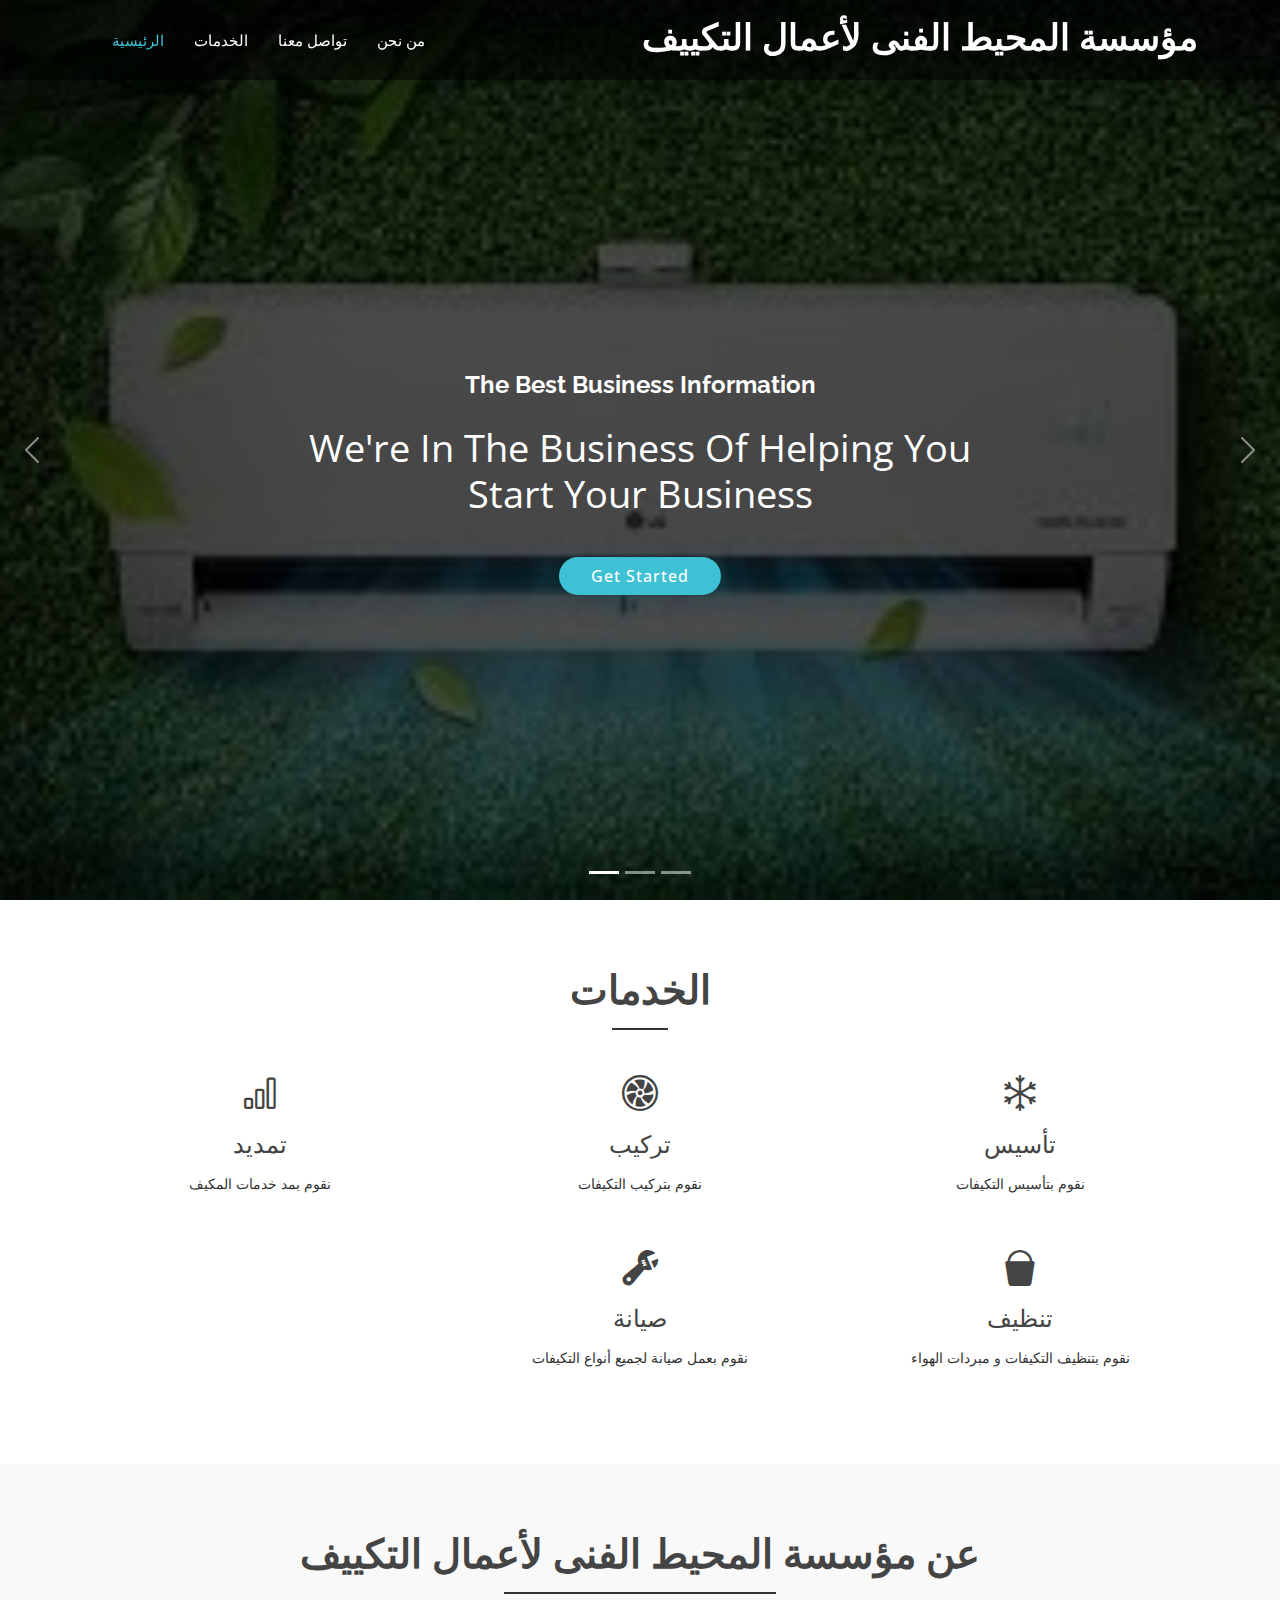
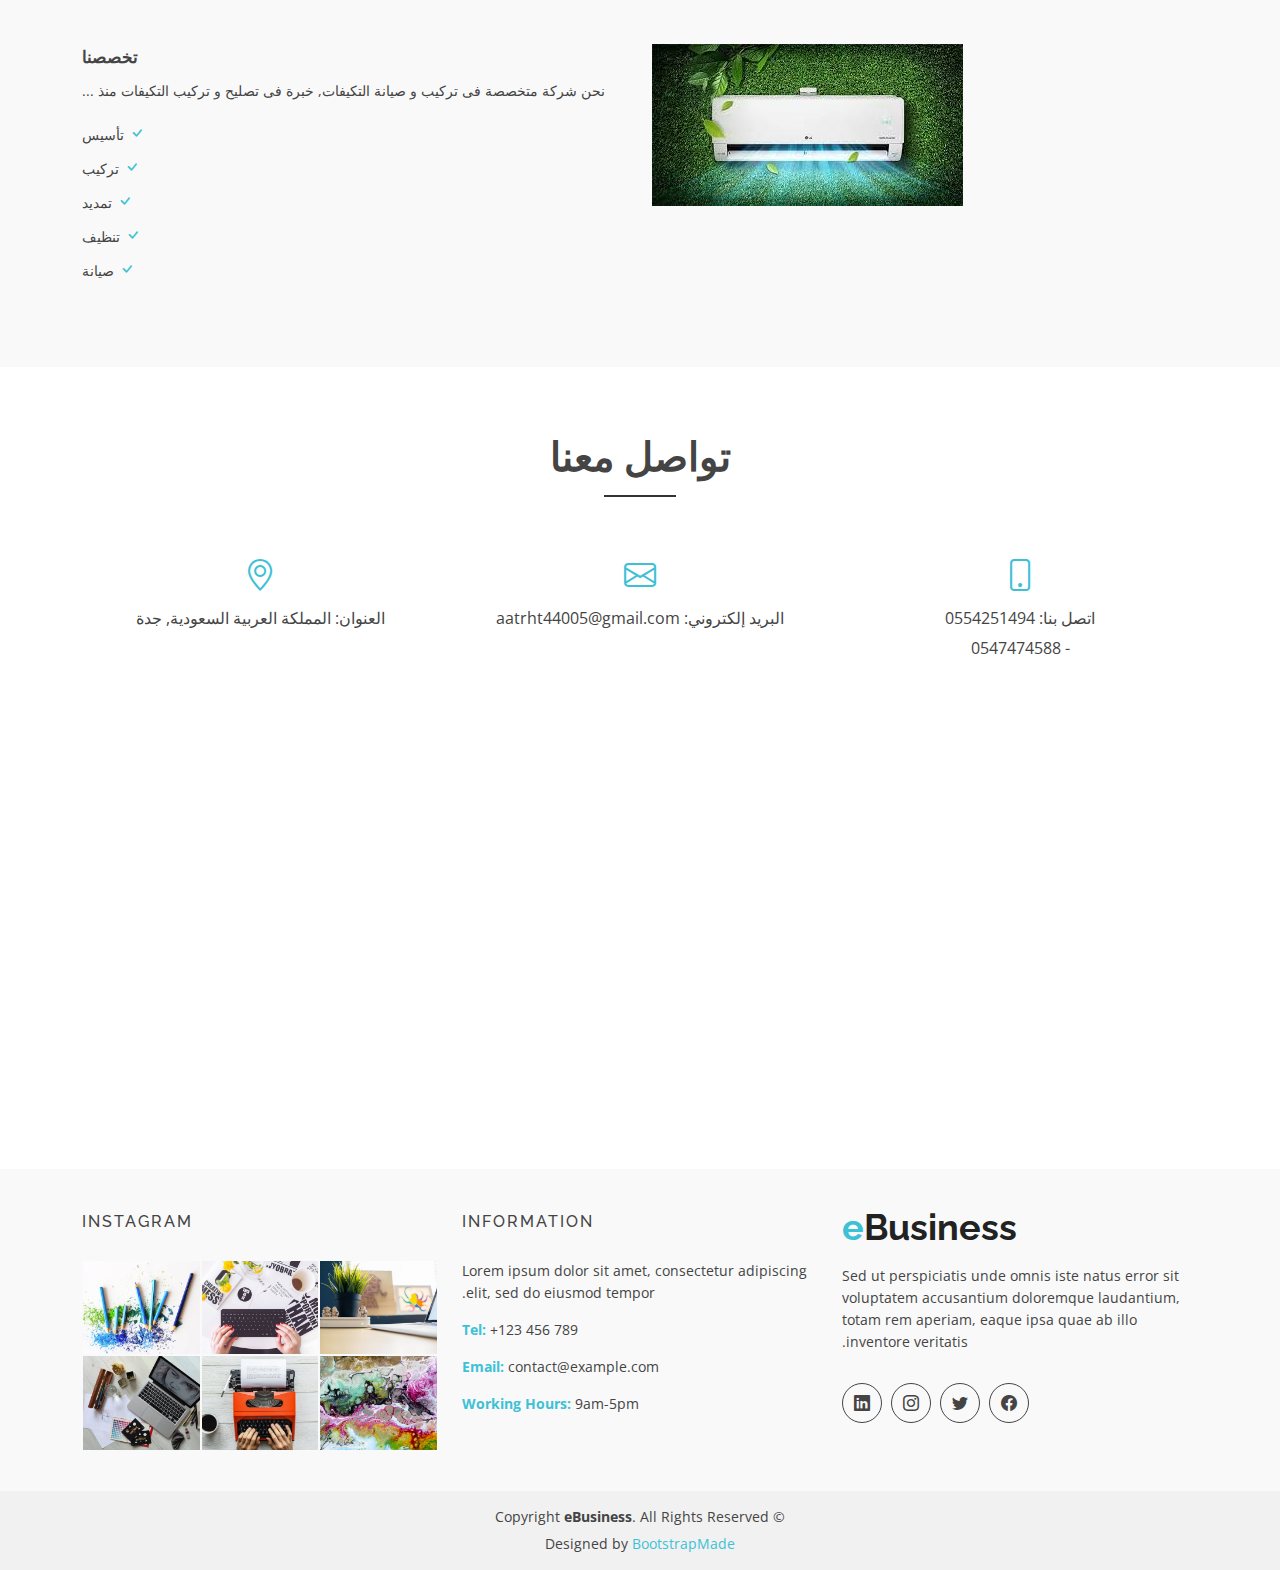
==== index.html @ 6860be13 "first commit" ====
<!DOCTYPE html>
<html lang="ar" dir="rtl">

<head>
  <meta charset="utf-8">
  <meta content="width=device-width, initial-scale=1.0" name="viewport">

  <title>Ocean Technical Establishment</title>
  <meta content="" name="description">
  <meta content="" name="keywords">

  <!-- Favicons -->
  <link href="assets/img/favicon.png" rel="icon">
  <link href="assets/img/apple-touch-icon.png" rel="apple-touch-icon">

  <!-- Google Fonts -->
  <link href="https://fonts.googleapis.com/css?family=Open+Sans:300,400,400i,600,700|Raleway:300,400,400i,500,500i,700,800,900" rel="stylesheet">

  <!-- Vendor CSS Files -->
  <link href="assets/vendor/animate.css/animate.min.css" rel="stylesheet">
  <link href="assets/vendor/bootstrap/css/bootstrap.min.css" rel="stylesheet">
  <link href="assets/vendor/bootstrap-icons/bootstrap-icons.css" rel="stylesheet">
  <link href="assets/vendor/boxicons/css/boxicons.min.css" rel="stylesheet">
  <link href="assets/vendor/glightbox/css/glightbox.min.css" rel="stylesheet">
  <link href="assets/vendor/swiper/swiper-bundle.min.css" rel="stylesheet">

  <!-- Template Main CSS File -->
  <link href="assets/css/style.css" rel="stylesheet">

  <!-- =======================================================
  * Template Name: eBusiness
  * Updated: Jan 09 2024 with Bootstrap v5.3.2
  * Template URL: https://bootstrapmade.com/ebusiness-bootstrap-corporate-template/
  * Author: BootstrapMade.com
  * License: https://bootstrapmade.com/license/
  ======================================================== -->
</head>

<body>

  <!-- ======= Header ======= -->
  <header id="header" class="fixed-top d-flex align-items-center">
    <div class="container d-flex justify-content-between">

      <div class="logo">
        <h1><a href="index.html">
          مؤسسة المحيط الفنى لأعمال التكييف
          <!-- <span>O</span>cean Technical Establishment -->
        </a></h1>
        <!-- Uncomment below if you prefer to use an image logo -->
        <!-- <a href="index.html"><img src="assets/img/logo.png" alt="" class="img-fluid"></a>-->
      </div>

      <nav id="navbar" class="navbar">
        <ul>
          <li><a class="nav-link scrollto" href="#about">من نحن</a></li>
          <li><a class="nav-link scrollto" href="#contact">تواصل معنا</a></li>
          <li><a class="nav-link scrollto" href="#services">الخدمات</a></li>
          <li><a class="nav-link scrollto active" href="#hero">الرئيسية</a></li>

        </ul>
        <i class="bi bi-list mobile-nav-toggle"></i>
      </nav><!-- .navbar -->

    </div>
  </header><!-- End Header -->

  <!-- ======= hero Section ======= -->
  <section id="hero" dir="ltr">
    <div class="hero-container">
      <div id="heroCarousel" class="carousel slide carousel-fade" data-bs-ride="carousel" data-bs-interval="5000">

        <ol id="hero-carousel-indicators" class="carousel-indicators"></ol>

        <div class="carousel-inner" role="listbox">

          <div class="carousel-item active" style="background-image: url(assets/img/hero-carousel/1.jpg)">
            <div class="carousel-container">
              <div class="container">
                <h2 class="animate__animated animate__fadeInDown">The Best Business Information </h2>
                <p class="animate__animated animate__fadeInUp">We're In The Business Of Helping You Start Your Business</p>
                <a href="#about" class="btn-get-started scrollto animate__animated animate__fadeInUp">Get Started</a>
              </div>
            </div>
          </div>

          <div class="carousel-item" style="background-image: url(assets/img/hero-carousel/2.jpg)">
            <div class="carousel-container">
              <div class="container">
                <h2 class="animate__animated animate__fadeInDown">At vero eos et accusamus</h2>
                <p class="animate__animated animate__fadeInUp">Helping Business Security & Peace of Mind for Your Family</p>
                <a href="#about" class="btn-get-started scrollto animate__animated animate__fadeInUp">Get Started</a>
              </div>
            </div>
          </div>

          <div class="carousel-item" style="background-image: url(assets/img/hero-carousel/3.jpg)">
            <div class="carousel-container">
              <div class="container">
                <h2 class="animate__animated animate__fadeInDown">Temporibus autem quibusdam</h2>
                <p class="animate__animated animate__fadeInUp">Beatae vitae dicta sunt explicabo. Nemo enim ipsam voluptatem</p>
                <a href="#about" class="btn-get-started scrollto animate__animated animate__fadeInUp">Get Started</a>
              </div>
            </div>
          </div>

        </div>

        <a class="carousel-control-prev" href="#heroCarousel" role="button" data-bs-slide="prev">
          <span class="carousel-control-prev-icon bi bi-chevron-left" aria-hidden="true"></span>
        </a>

        <a class="carousel-control-next" href="#heroCarousel" role="button" data-bs-slide="next">
          <span class="carousel-control-next-icon bi bi-chevron-right" aria-hidden="true"></span>
        </a>

      </div>
    </div>
  </section><!-- End Hero Section -->

  <main id="main">

    <!-- ======= Services Section ======= -->
    <div id="services" class="services-area area-padding">
      <div class="container">
        <div class="row">
          <div class="col-md-12 col-sm-12 col-xs-12">
            <div class="section-headline services-head text-center">
              <h2>الخدمات</h2>
            </div>
          </div>
        </div>
        <div class="row text-center">
          <!-- Start Left services -->
          <div class="col-md-4 col-sm-4 col-xs-12">
            <div class="about-move">
              <div class="services-details">
                <div class="single-services">
                  <a class="services-icon" href="#">
                    <i class="bi bi-snow"></i>
                  </a>
                  <h4>تأسيس</h4>
                  <p>
                    نقوم بتأسيس التكيفات 
                  </p>
                </div>
              </div>
              <!-- end about-details -->
            </div>
          </div>
          <div class="col-md-4 col-sm-4 col-xs-12">
            <div class="about-move">
              <div class="services-details">
                <div class="single-services">
                  <a class="services-icon" href="#">
                    <i class="bi bi-fan"></i>
                  </a>
                  <h4>تركيب</h4>
                  <p>
                    نقوم بتركيب التكيفات
                  </p>
                </div>
              </div>
              <!-- end about-details -->
            </div>
          </div>
          <div class="col-md-4 col-sm-4 col-xs-12">
            <!-- end col-md-4 -->
            <div class=" about-move">
              <div class="services-details">
                <div class="single-services">
                  <a class="services-icon" href="#">
                    <i class="bi bi-bar-chart"></i>
                  </a>
                  <h4>تمديد</h4>
                  <p>
                    نقوم بمد خدمات المكيف 
                  </p>
                </div>
              </div>
              <!-- end about-details -->
            </div>
          </div>
          <div class="col-md-4 col-sm-4 col-xs-12">
            <!-- end col-md-4 -->
            <div class=" about-move">
              <div class="services-details">
                <div class="single-services">
                  <a class="services-icon" href="#">
                    <i class="bi bi-bucket-fill"></i>
                  </a>
                  <h4>تنظيف</h4>
                  <p>
                    نقوم بتنظيف التكيفات و مبردات الهواء
                  </p>
                </div>
              </div>
              <!-- end about-details -->
            </div>
          </div>
          <!-- End Left services -->
          <div class="col-md-4 col-sm-4 col-xs-12">
            <!-- end col-md-4 -->
            <div class=" about-move">
              <div class="services-details">
                <div class="single-services">
                  <a class="services-icon" href="#">
                    <i class="bi bi-wrench-adjustable"></i>
                  </a>
                  <h4>صيانة</h4>
                  <p>
                    نقوم بعمل صيانة لجميع أنواع التكيفات
                  </p>
                </div>
              </div>
              <!-- end about-details -->
            </div>
          </div>

        </div>
      </div>
    </div><!-- End Services Section -->

        <!-- ======= About Section ======= -->
        <div id="about" class="about-area area-padding">
          <div class="container">
            <div class="row">
              <div class="col-md-12 col-sm-12 col-xs-12">
                <div class="section-headline text-center">
                  <h2>عن مؤسسة المحيط الفنى لأعمال التكييف</h2>
                </div>
              </div>
            </div>
            <div class="row">
              <!-- single-well start-->
              <div class="col-md-6 col-sm-6 col-xs-12">
                <div class="well-left">
                  <div class="single-well">
                    <a href="#">
                      <img src="assets/img/about/1.jpg" alt="">
                    </a>
                  </div>
                </div>
              </div>
              <!-- single-well end-->
              <div class="col-md-6 col-sm-6 col-xs-12">
                <div class="well-middle">
                  <div class="single-well">
                    <a href="#">
                      <h4 class="sec-head">تخصصنا</h4>
                    </a>
                    <p>
                      نحن شركة متخصصة فى تركيب و صيانة التكيفات, خبرة فى تصليح و تركيب التكيفات منذ ...
                    </p>
                    <ul>
                      <li>
                        <i class="bi bi-check"></i> تأسيس
                      </li>
                      <li>
                        <i class="bi bi-check"></i> تركيب
                      </li>
                      <li>
                        <i class="bi bi-check"></i> تمديد
                      </li>
                      <li>
                        <i class="bi bi-check"></i> تنظيف
                      </li>
                      <li>
                        <i class="bi bi-check"></i> صيانة
                      </li>
                    </ul>
                  </div>
                </div>
              </div>
              <!-- End col-->
            </div>

          </div>
        </div><!-- End About Section -->


    <!-- ======= Contact Section ======= -->
    <div id="contact" class="contact-area">
      <div class="contact-inner area-padding">
        <div class="contact-overly"></div>
        <div class="container ">
          <div class="row">
            <div class="col-md-12 col-sm-12 col-xs-12">
              <div class="section-headline text-center">
                <h2>تواصل معنا</h2>
              </div>
            </div>
          </div>
          <div class="row">
            <!-- Start contact icon column -->
            <div class="col-md-4">
              <div class="contact-icon text-center">
                <div class="single-icon">
                  <i class="bi bi-phone"></i>
                  <p>
                    اتصل بنا: 0554251494<br>
                    - 0547474588
                  </p>
                </div>
              </div>
            </div>
            <!-- Start contact icon column -->
            <div class="col-md-4">
              <div class="contact-icon text-center">
                <div class="single-icon">
                  <i class="bi bi-envelope"></i>
                  <p>
                    البريد إلكتروني: aatrht44005@gmail.com<br>
                    <!-- <span>Web: www.example.com</span> -->
                  </p>
                </div>
              </div>
            </div>
            <!-- Start contact icon column -->
            <div class="col-md-4">
              <div class="contact-icon text-center">
                <div class="single-icon">
                  <i class="bi bi-geo-alt"></i>
                  <p>
                    العنوان: المملكة العربية السعودية, جدة
                    <br>
                  </p>
                </div>
              </div>
            </div>
          </div>
          <div class="row">

            <!-- Start Google Map -->
            <div class="col-md-6">
              <!-- Start Map -->
              <iframe src="https://www.google.com/maps/embed?pb=!1m18!1m12!1m3!1d22864.11283411948!2d-73.96468908098944!3d40.630720240038435!2m3!1f0!2f0!3f0!3m2!1i1024!2i768!4f13.1!3m3!1m2!1s0x89c24fa5d33f083b%3A0xc80b8f06e177fe62!2sNew+York%2C+NY%2C+USA!5e0!3m2!1sen!2sbg!4v1540447494452" width="100%" height="380" frameborder="0" style="border:0" allowfullscreen></iframe>
              <!-- End Map -->
            </div>
            <!-- End Google Map -->
            <!-- End Left contact -->
          </div>
        </div>
      </div>
    </div><!-- End Contact Section -->

  </main><!-- End #main -->

  <!-- ======= Footer ======= -->
  <footer>
    <div class="footer-area">
      <div class="container">
        <div class="row">
          <div class="col-md-4">
            <div class="footer-content">
              <div class="footer-head">
                <div class="footer-logo">
                  <h2><span>e</span>Business</h2>
                </div>

                <p>Sed ut perspiciatis unde omnis iste natus error sit voluptatem accusantium doloremque laudantium, totam rem aperiam, eaque ipsa quae ab illo inventore veritatis.</p>
                <div class="footer-icons">
                  <ul>
                    <li>
                      <a href="#"><i class="bi bi-facebook"></i></a>
                    </li>
                    <li>
                      <a href="#"><i class="bi bi-twitter"></i></a>
                    </li>
                    <li>
                      <a href="#"><i class="bi bi-instagram"></i></a>
                    </li>
                    <li>
                      <a href="#"><i class="bi bi-linkedin"></i></a>
                    </li>
                  </ul>
                </div>
              </div>
            </div>
          </div>
          <!-- end single footer -->
          <div class="col-md-4">
            <div class="footer-content">
              <div class="footer-head">
                <h4>information</h4>
                <p>
                  Lorem ipsum dolor sit amet, consectetur adipiscing elit, sed do eiusmod tempor.
                </p>
                <div class="footer-contacts">
                  <p><span>Tel:</span> +123 456 789</p>
                  <p><span>Email:</span> contact@example.com</p>
                  <p><span>Working Hours:</span> 9am-5pm</p>
                </div>
              </div>
            </div>
          </div>
          <!-- end single footer -->
          <div class="col-md-4">
            <div class="footer-content">
              <div class="footer-head">
                <h4>Instagram</h4>
                <div class="flicker-img">
                  <a href="#"><img src="assets/img/portfolio/1.jpg" alt=""></a>
                  <a href="#"><img src="assets/img/portfolio/2.jpg" alt=""></a>
                  <a href="#"><img src="assets/img/portfolio/3.jpg" alt=""></a>
                  <a href="#"><img src="assets/img/portfolio/4.jpg" alt=""></a>
                  <a href="#"><img src="assets/img/portfolio/5.jpg" alt=""></a>
                  <a href="#"><img src="assets/img/portfolio/6.jpg" alt=""></a>
                </div>
              </div>
            </div>
          </div>
        </div>
      </div>
    </div>
    <div class="footer-area-bottom">
      <div class="container">
        <div class="row">
          <div class="col-md-12 col-sm-12 col-xs-12">
            <div class="copyright text-center">
              <p>
                &copy; Copyright <strong>eBusiness</strong>. All Rights Reserved
              </p>
            </div>
            <div class="credits">
              <!--
              All the links in the footer should remain intact.
              You can delete the links only if you purchased the pro version.
              Licensing information: https://bootstrapmade.com/license/
              Purchase the pro version with working PHP/AJAX contact form: https://bootstrapmade.com/buy/?theme=eBusiness
            -->
              Designed by <a href="https://bootstrapmade.com/">BootstrapMade</a>
            </div>
          </div>
        </div>
      </div>
    </div>
  </footer><!-- End  Footer -->

  <div id="preloader"></div>
  <a href="#" class="back-to-top d-flex align-items-center justify-content-center"><i class="bi bi-arrow-up-short"></i></a>

  <!-- Vendor JS Files -->
  <script src="assets/vendor/bootstrap/js/bootstrap.bundle.min.js"></script>
  <script src="assets/vendor/glightbox/js/glightbox.min.js"></script>
  <script src="assets/vendor/isotope-layout/isotope.pkgd.min.js"></script>
  <script src="assets/vendor/swiper/swiper-bundle.min.js"></script>
  <script src="assets/vendor/php-email-form/validate.js"></script>

  <!-- Template Main JS File -->
  <script src="assets/js/main.js"></script>

</body>

</html>
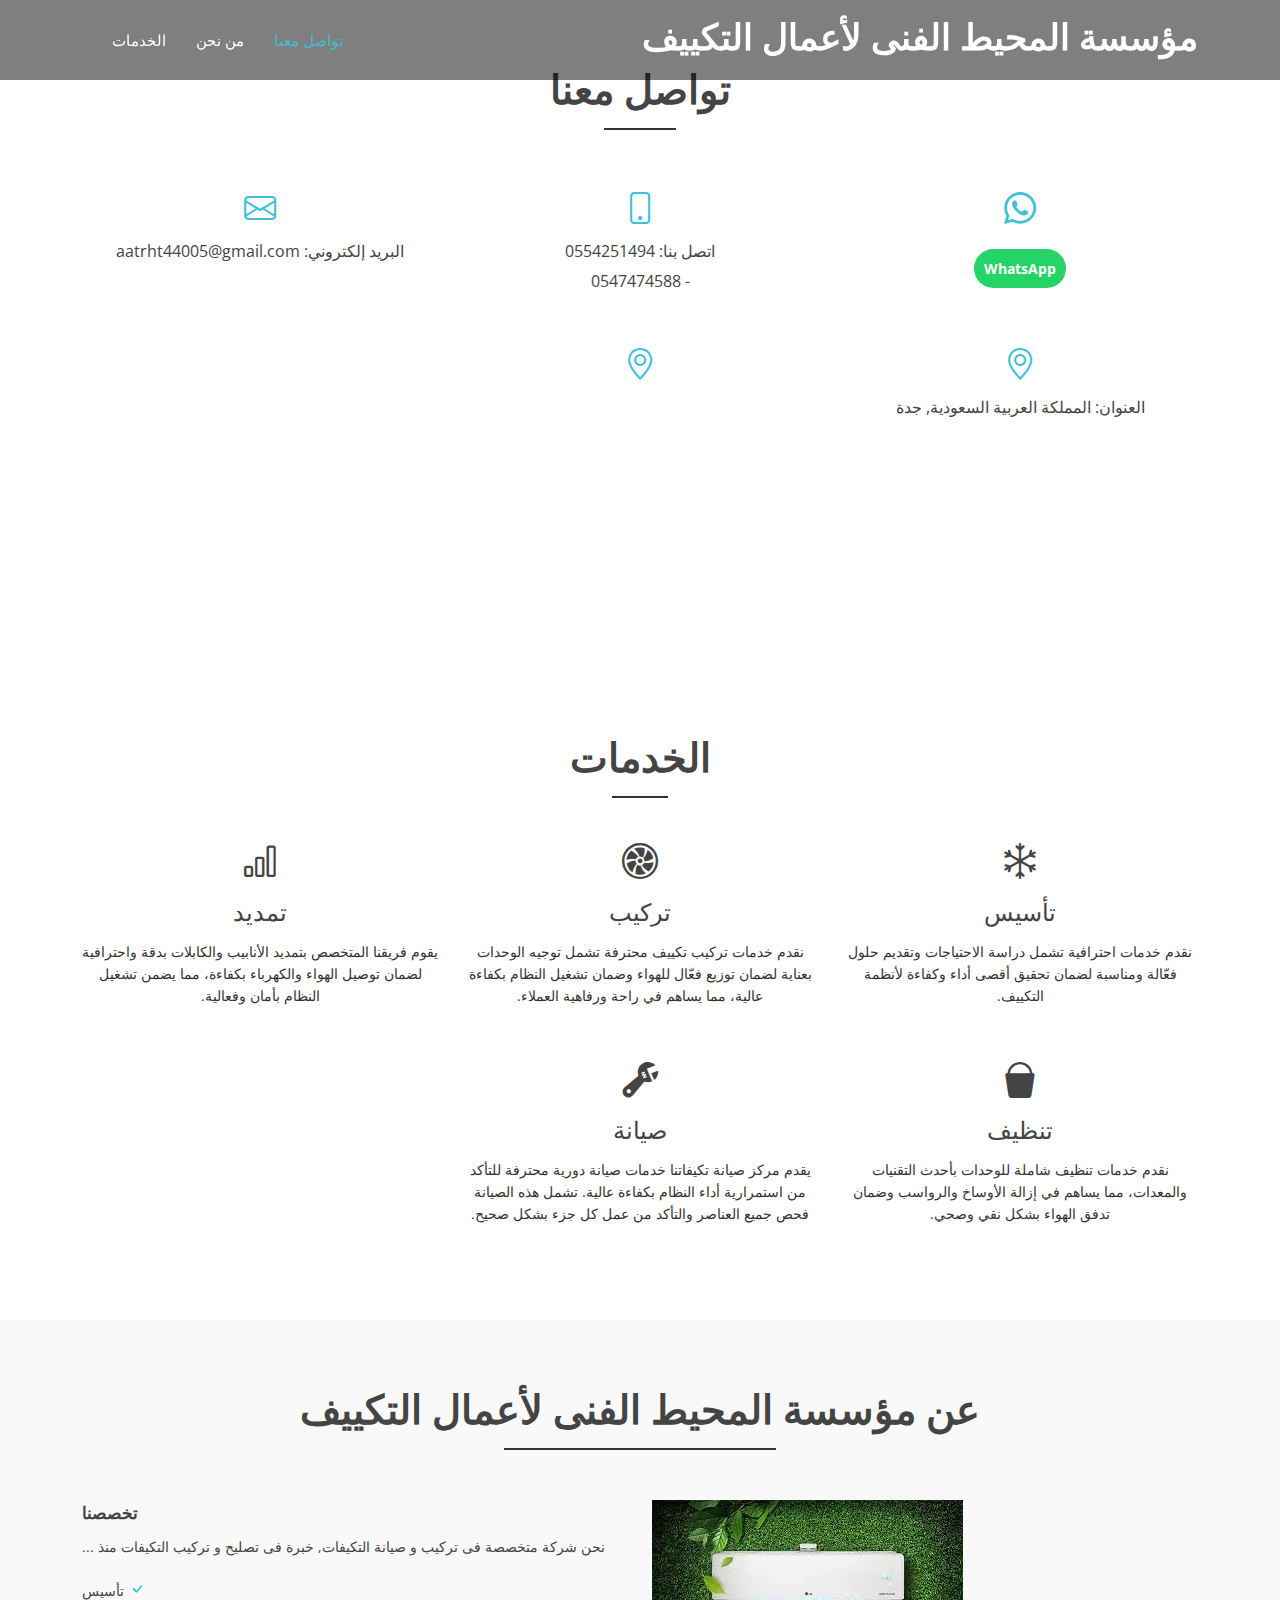
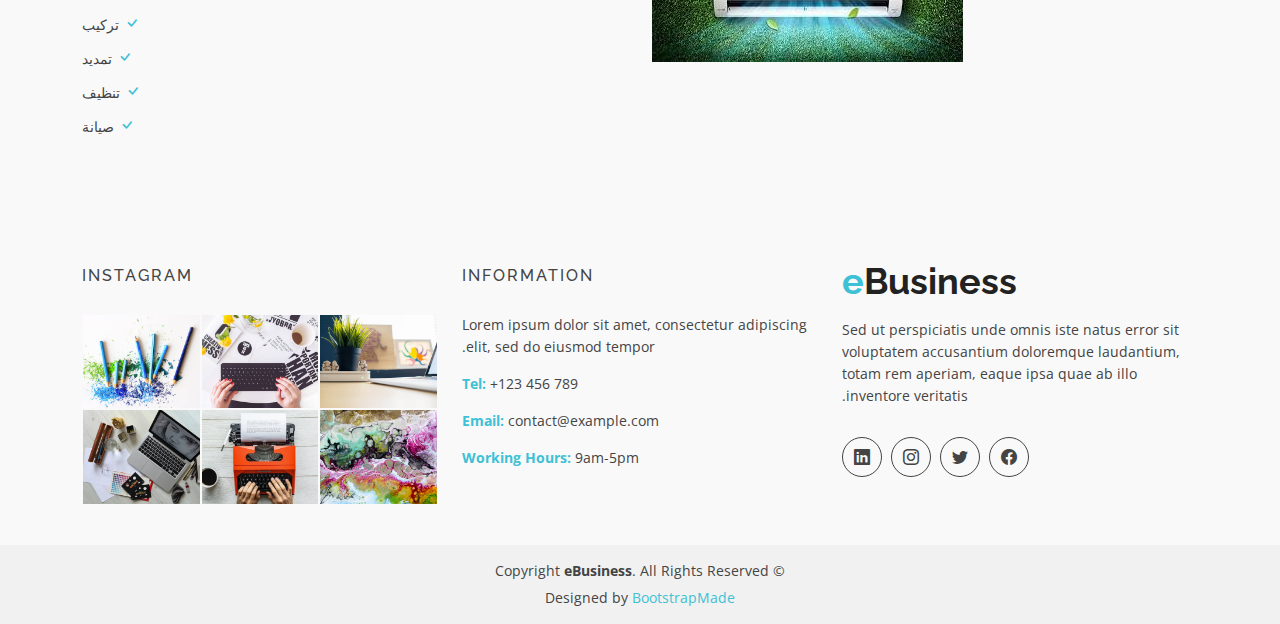
==== commit 417dedff: "part 2" ====
--- a/index.html
+++ b/index.html
@@ -53,10 +53,10 @@
 
       <nav id="navbar" class="navbar">
         <ul>
+          <li><a class="nav-link scrollto" href="#contact">تواصل معنا</a></li>
           <li><a class="nav-link scrollto" href="#about">من نحن</a></li>
-          <li><a class="nav-link scrollto" href="#contact">تواصل معنا</a></li>
           <li><a class="nav-link scrollto" href="#services">الخدمات</a></li>
-          <li><a class="nav-link scrollto active" href="#hero">الرئيسية</a></li>
+          <!-- <li><a class="nav-link scrollto active" href="#hero">الرئيسية</a></li> -->
 
         </ul>
         <i class="bi bi-list mobile-nav-toggle"></i>
@@ -66,7 +66,7 @@
   </header><!-- End Header -->
 
   <!-- ======= hero Section ======= -->
-  <section id="hero" dir="ltr">
+  <!-- <section id="hero" dir="ltr">
     <div class="hero-container">
       <div id="heroCarousel" class="carousel slide carousel-fade" data-bs-ride="carousel" data-bs-interval="5000">
 
@@ -77,30 +77,30 @@
           <div class="carousel-item active" style="background-image: url(assets/img/hero-carousel/1.jpg)">
             <div class="carousel-container">
               <div class="container">
-                <h2 class="animate__animated animate__fadeInDown">The Best Business Information </h2>
-                <p class="animate__animated animate__fadeInUp">We're In The Business Of Helping You Start Your Business</p>
-                <a href="#about" class="btn-get-started scrollto animate__animated animate__fadeInUp">Get Started</a>
-              </div>
+                <h2 class="animate__animated animate__fadeInDown">ركيب تكييفات فاخرة </h2>
+                <p class="animate__animated animate__fadeInUp">خدمة تركيب أنظمة تكييف فعّالة وفعّالة من فريق محترف</p>
+                 <a href="#about" class="btn-get-started scrollto animate__animated animate__fadeInUp">Get Started</a> -->
+              <!-- </div>
             </div>
           </div>
 
           <div class="carousel-item" style="background-image: url(assets/img/hero-carousel/2.jpg)">
             <div class="carousel-container">
               <div class="container">
-                <h2 class="animate__animated animate__fadeInDown">At vero eos et accusamus</h2>
-                <p class="animate__animated animate__fadeInUp">Helping Business Security & Peace of Mind for Your Family</p>
-                <a href="#about" class="btn-get-started scrollto animate__animated animate__fadeInUp">Get Started</a>
-              </div>
+                <h2 class="animate__animated animate__fadeInDown">صيانة دورية موثوقة</h2>
+                <p class="animate__animated animate__fadeInUp">نقدم خدمات صيانة دورية متخصصة لضمان أداء نظام التكييف بكفاءة عالية</p>
+                 <a href="#about" class="btn-get-started scrollto animate__animated animate__fadeInUp">Get Started</a> -->
+              <!-- </div>
             </div>
           </div>
 
           <div class="carousel-item" style="background-image: url(assets/img/hero-carousel/3.jpg)">
             <div class="carousel-container">
               <div class="container">
-                <h2 class="animate__animated animate__fadeInDown">Temporibus autem quibusdam</h2>
-                <p class="animate__animated animate__fadeInUp">Beatae vitae dicta sunt explicabo. Nemo enim ipsam voluptatem</p>
-                <a href="#about" class="btn-get-started scrollto animate__animated animate__fadeInUp">Get Started</a>
-              </div>
+                <h2 class="animate__animated animate__fadeInDown">تنظيف شامل وفعال</h2>
+                <p class="animate__animated animate__fadeInUp">خدمات تنظيف متقدمة لإزالة الأوساخ وتحسين جودة الهواء داخل المنزل أو المكتب.</p> -->
+                <!-- <a href="#about" class="btn-get-started scrollto animate__animated animate__fadeInUp">Get Started</a> -->
+              <!-- </div>
             </div>
           </div>
 
@@ -116,9 +116,93 @@
 
       </div>
     </div>
-  </section><!-- End Hero Section -->
+  </section>  -->
+  <!-- End Hero Section -->
 
   <main id="main">
+
+
+    <!-- ======= Contact Section ======= -->
+    <div id="contact" class="contact-area">
+      <div class="contact-inner area-padding">
+        <div class="contact-overly"></div>
+        <div class="container ">
+          <div class="row">
+            <div class="col-md-12 col-sm-12 col-xs-12">
+              <div class="section-headline text-center">
+                <h2>تواصل معنا</h2>
+              </div>
+            </div>
+          </div>
+          <div class="row">
+<!-- Start Whatsapp icon column -->
+<div class="col-md-4">
+  <div class="contact-icon text-center">
+    <div class="single-icon">
+      <i class="bi bi-whatsapp"></i>
+      <br>
+      <br>
+
+      <a href="https://wa.me/1234567890" target="_blank" class="whatsapp-button">WhatsApp</a>
+
+    </div>
+  </div>
+</div>
+
+            <!-- Start contact icon column -->
+            <div class="col-md-4">
+              <div class="contact-icon text-center">
+                <div class="single-icon">
+                  <i class="bi bi-phone"></i>
+                  <p>
+                    اتصل بنا: 0554251494<br>
+                    - 0547474588
+                  </p>
+                </div>
+              </div>
+            </div>
+            <!-- Start contact icon column -->
+            <div class="col-md-4">
+              <div class="contact-icon text-center">
+                <div class="single-icon">
+                  <i class="bi bi-envelope"></i>
+                  <p>
+                    البريد إلكتروني: aatrht44005@gmail.com<br>
+                    <!-- <span>Web: www.example.com</span> -->
+                  </p>
+                </div>
+              </div>
+            </div>
+            
+          </div>
+          <div class="row">
+
+            <!-- Start contact icon column -->
+            <div class="col-md-4">
+              <div class="contact-icon text-center">
+                <div class="single-icon">
+                  <i class="bi bi-geo-alt"></i>
+                  <p>
+                    العنوان: المملكة العربية السعودية, جدة
+                    <br>
+                  </p>
+                </div>
+              </div>
+            </div>
+            <!-- Start contact icon column -->
+            <div class="col-md-4">
+              <div class="contact-icon text-center">
+                <div class="single-icon">
+                  <i class="bi bi-geo-alt"></i>
+                  <iframe src="https://www.google.com/maps/embed?pb=!1m18!1m12!1m3!1d22864.11283411948!2d-73.96468908098944!3d40.630720240038435!2m3!1f0!2f0!3f0!3m2!1i1024!2i768!4f13.1!3m3!1m2!1s0x89c24fa5d33f083b%3A0xc80b8f06e177fe62!2sNew+York%2C+NY%2C+USA!5e0!3m2!1sen!2sbg!4v1540447494452" width="100%" height="150" frameborder="0" style="border:0" allowfullscreen></iframe>
+                </div>
+              </div>
+            </div>
+          </div>
+        </div>
+      </div>
+    </div><!-- End Contact Section -->
+
 
     <!-- ======= Services Section ======= -->
     <div id="services" class="services-area area-padding">
@@ -141,7 +225,7 @@
                   </a>
                   <h4>تأسيس</h4>
                   <p>
-                    نقوم بتأسيس التكيفات 
+                    نقدم خدمات احترافية تشمل دراسة الاحتياجات وتقديم حلول فعّالة ومناسبة لضمان تحقيق أقصى أداء وكفاءة لأنظمة التكييف.
                   </p>
                 </div>
               </div>
@@ -157,7 +241,7 @@
                   </a>
                   <h4>تركيب</h4>
                   <p>
-                    نقوم بتركيب التكيفات
+                    نقدم خدمات تركيب تكييف محترفة تشمل توجيه الوحدات بعناية لضمان توزيع فعّال للهواء وضمان تشغيل النظام بكفاءة عالية، مما يساهم في راحة ورفاهية العملاء.
                   </p>
                 </div>
               </div>
@@ -174,7 +258,7 @@
                   </a>
                   <h4>تمديد</h4>
                   <p>
-                    نقوم بمد خدمات المكيف 
+                    يقوم فريقنا المتخصص بتمديد الأنابيب والكابلات بدقة واحترافية لضمان توصيل الهواء والكهرباء بكفاءة، مما يضمن تشغيل النظام بأمان وفعالية.
                   </p>
                 </div>
               </div>
@@ -191,7 +275,7 @@
                   </a>
                   <h4>تنظيف</h4>
                   <p>
-                    نقوم بتنظيف التكيفات و مبردات الهواء
+                    نقدم خدمات تنظيف شاملة للوحدات بأحدث التقنيات والمعدات، مما يساهم في إزالة الأوساخ والرواسب وضمان تدفق الهواء بشكل نقي وصحي.
                   </p>
                 </div>
               </div>
@@ -209,7 +293,7 @@
                   </a>
                   <h4>صيانة</h4>
                   <p>
-                    نقوم بعمل صيانة لجميع أنواع التكيفات
+                    يقدم مركز صيانة تكيفاتنا خدمات صيانة دورية محترفة للتأكد من استمرارية أداء النظام بكفاءة عالية. تشمل هذه الصيانة فحص جميع العناصر والتأكد من عمل كل جزء بشكل صحيح.
                   </p>
                 </div>
               </div>
@@ -279,72 +363,14 @@
         </div><!-- End About Section -->
 
 
-    <!-- ======= Contact Section ======= -->
-    <div id="contact" class="contact-area">
-      <div class="contact-inner area-padding">
-        <div class="contact-overly"></div>
-        <div class="container ">
-          <div class="row">
-            <div class="col-md-12 col-sm-12 col-xs-12">
-              <div class="section-headline text-center">
-                <h2>تواصل معنا</h2>
-              </div>
-            </div>
-          </div>
-          <div class="row">
-            <!-- Start contact icon column -->
-            <div class="col-md-4">
-              <div class="contact-icon text-center">
-                <div class="single-icon">
-                  <i class="bi bi-phone"></i>
-                  <p>
-                    اتصل بنا: 0554251494<br>
-                    - 0547474588
-                  </p>
-                </div>
-              </div>
-            </div>
-            <!-- Start contact icon column -->
-            <div class="col-md-4">
-              <div class="contact-icon text-center">
-                <div class="single-icon">
-                  <i class="bi bi-envelope"></i>
-                  <p>
-                    البريد إلكتروني: aatrht44005@gmail.com<br>
-                    <!-- <span>Web: www.example.com</span> -->
-                  </p>
-                </div>
-              </div>
-            </div>
-            <!-- Start contact icon column -->
-            <div class="col-md-4">
-              <div class="contact-icon text-center">
-                <div class="single-icon">
-                  <i class="bi bi-geo-alt"></i>
-                  <p>
-                    العنوان: المملكة العربية السعودية, جدة
-                    <br>
-                  </p>
-                </div>
-              </div>
-            </div>
-          </div>
-          <div class="row">
-
-            <!-- Start Google Map -->
-            <div class="col-md-6">
-              <!-- Start Map -->
-              <iframe src="https://www.google.com/maps/embed?pb=!1m18!1m12!1m3!1d22864.11283411948!2d-73.96468908098944!3d40.630720240038435!2m3!1f0!2f0!3f0!3m2!1i1024!2i768!4f13.1!3m3!1m2!1s0x89c24fa5d33f083b%3A0xc80b8f06e177fe62!2sNew+York%2C+NY%2C+USA!5e0!3m2!1sen!2sbg!4v1540447494452" width="100%" height="380" frameborder="0" style="border:0" allowfullscreen></iframe>
-              <!-- End Map -->
-            </div>
-            <!-- End Google Map -->
-            <!-- End Left contact -->
-          </div>
-        </div>
-      </div>
-    </div><!-- End Contact Section -->
 
   </main><!-- End #main -->
+
+      <!-- Floating Buttons -->
+    <!-- <div class="floating-buttons">
+        <a href="https://wa.me/1234567890" target="_blank" class="whatsapp-button">WhatsApp</a>
+        <a href="tel:+1234567890" class="contact-button">Contact Us</a>
+    </div> -->
 
   <!-- ======= Footer ======= -->
   <footer>
--- a/assets/css/style.css
+++ b/assets/css/style.css
@@ -295,6 +295,17 @@
   }
 }
 
+@media (max-width: 400px) {
+  /* #header {
+    height: 64px;
+    background: rgba(0, 0, 0, 0.8);
+  } */
+
+  #header .logo h1 {
+    font-size: 14px;
+  }
+}
+
 .header-bg {
   background: url(../img/background/page-header.jpg);
   background-repeat: no-repeat;
@@ -2576,4 +2587,31 @@
   .slider-content {
     padding: 0;
   }
-}+}
+
+
+
+.floating-buttons {
+  position: fixed;
+  bottom: 20px;
+  right: 20px;
+}
+
+/* a {
+  text-decoration: none;
+  color: #fff;
+  display: block;
+  margin-bottom: 10px;
+  padding: 10px;
+  border-radius: 5px;
+  text-align: center;
+} */
+
+.whatsapp-button {
+  background-color: #25D366; 
+  color: white;
+  font-weight: 700;
+  padding: 10px;
+  border-radius: 20px;
+}
+
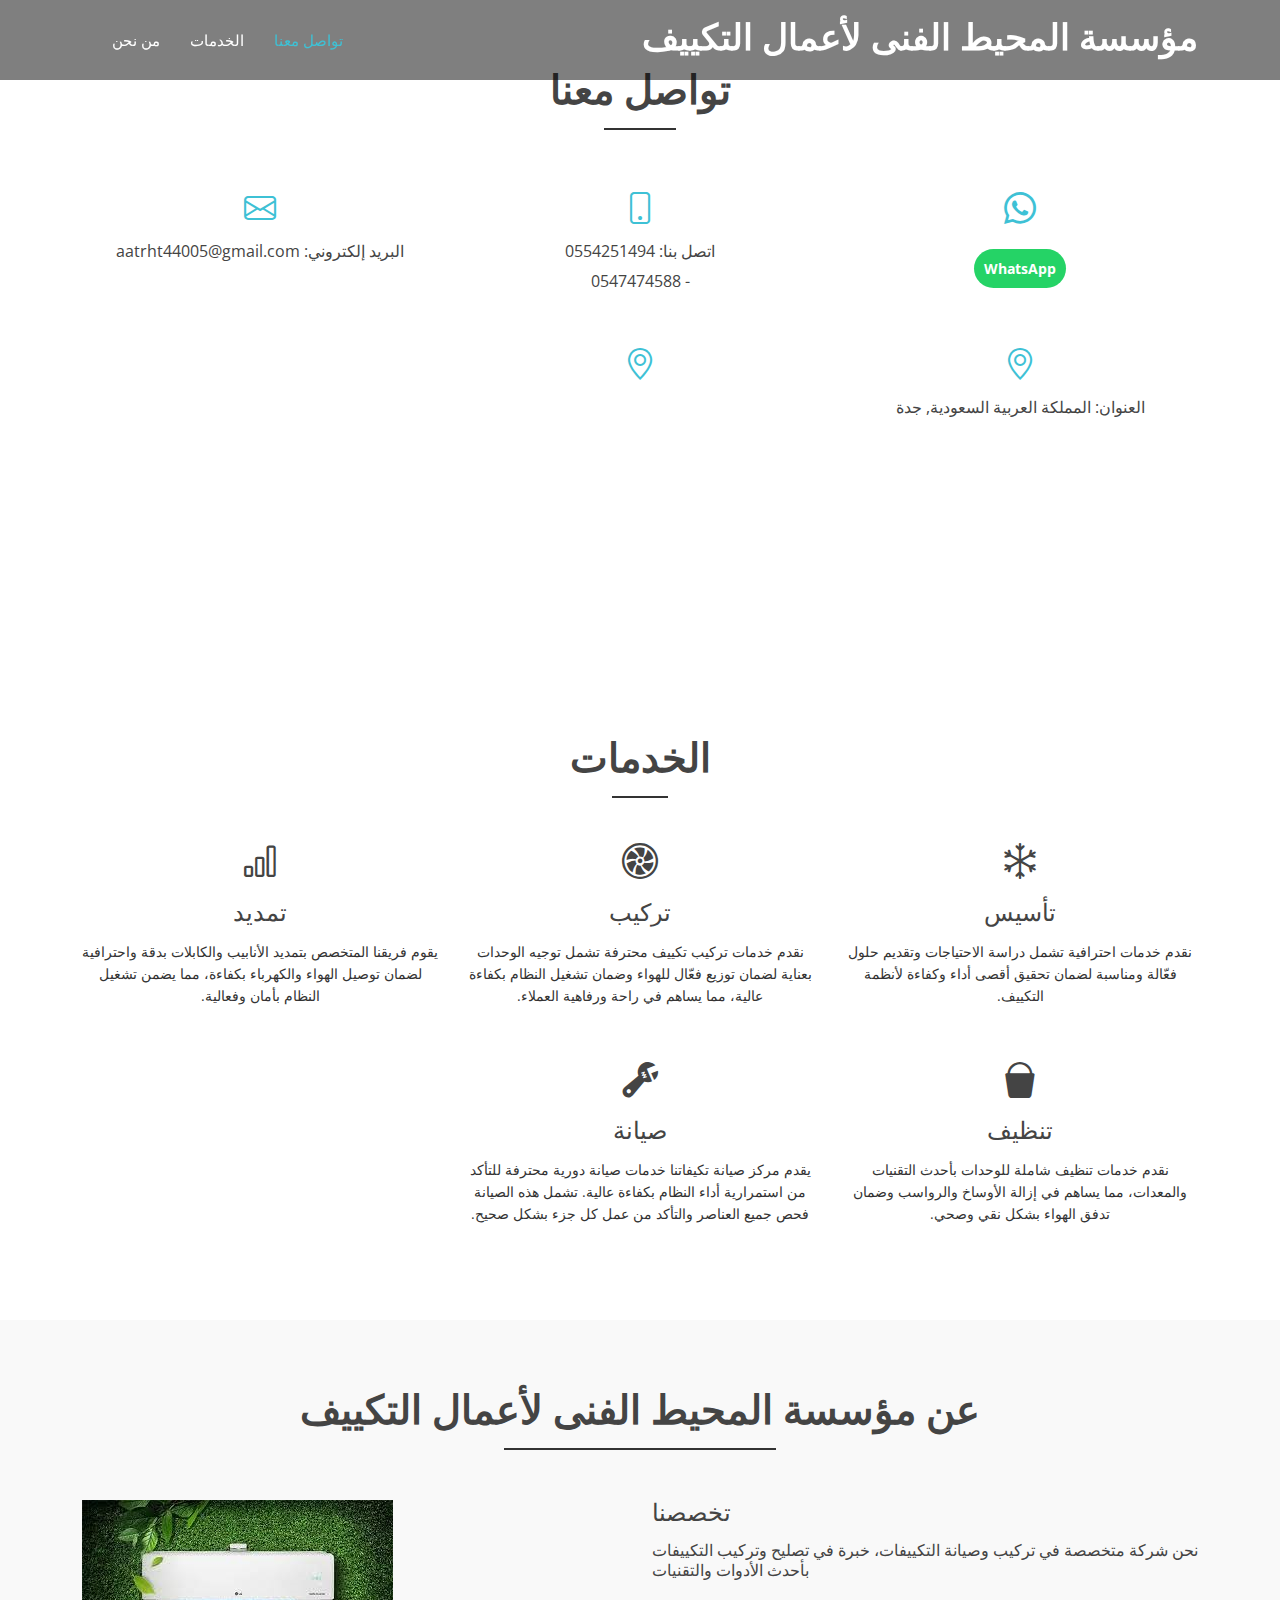
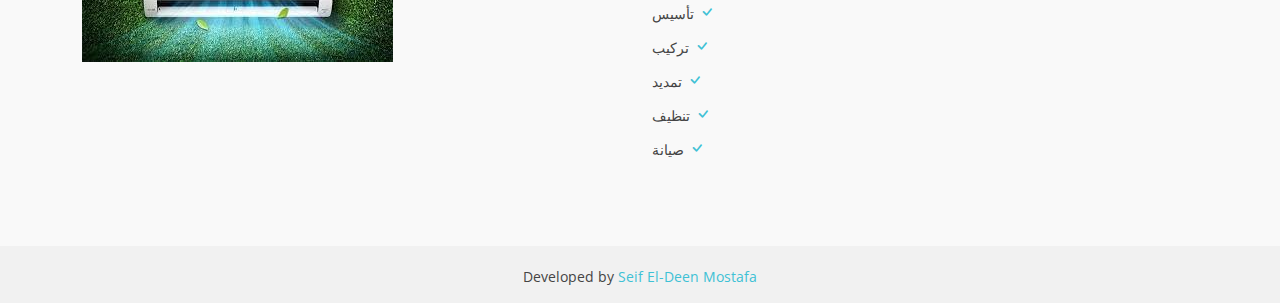
==== commit ea3b00a9: "Add files via upload" ====
--- a/index.html
+++ b/index.html
@@ -1,481 +1,412 @@
-<!DOCTYPE html>
-<html lang="ar" dir="rtl">
-
-<head>
-  <meta charset="utf-8">
-  <meta content="width=device-width, initial-scale=1.0" name="viewport">
-
-  <title>Ocean Technical Establishment</title>
-  <meta content="" name="description">
-  <meta content="" name="keywords">
-
-  <!-- Favicons -->
-  <link href="assets/img/favicon.png" rel="icon">
-  <link href="assets/img/apple-touch-icon.png" rel="apple-touch-icon">
-
-  <!-- Google Fonts -->
-  <link href="https://fonts.googleapis.com/css?family=Open+Sans:300,400,400i,600,700|Raleway:300,400,400i,500,500i,700,800,900" rel="stylesheet">
-
-  <!-- Vendor CSS Files -->
-  <link href="assets/vendor/animate.css/animate.min.css" rel="stylesheet">
-  <link href="assets/vendor/bootstrap/css/bootstrap.min.css" rel="stylesheet">
-  <link href="assets/vendor/bootstrap-icons/bootstrap-icons.css" rel="stylesheet">
-  <link href="assets/vendor/boxicons/css/boxicons.min.css" rel="stylesheet">
-  <link href="assets/vendor/glightbox/css/glightbox.min.css" rel="stylesheet">
-  <link href="assets/vendor/swiper/swiper-bundle.min.css" rel="stylesheet">
-
-  <!-- Template Main CSS File -->
-  <link href="assets/css/style.css" rel="stylesheet">
-
-  <!-- =======================================================
-  * Template Name: eBusiness
-  * Updated: Jan 09 2024 with Bootstrap v5.3.2
-  * Template URL: https://bootstrapmade.com/ebusiness-bootstrap-corporate-template/
-  * Author: BootstrapMade.com
-  * License: https://bootstrapmade.com/license/
-  ======================================================== -->
-</head>
-
-<body>
-
-  <!-- ======= Header ======= -->
-  <header id="header" class="fixed-top d-flex align-items-center">
-    <div class="container d-flex justify-content-between">
-
-      <div class="logo">
-        <h1><a href="index.html">
-          مؤسسة المحيط الفنى لأعمال التكييف
-          <!-- <span>O</span>cean Technical Establishment -->
-        </a></h1>
-        <!-- Uncomment below if you prefer to use an image logo -->
-        <!-- <a href="index.html"><img src="assets/img/logo.png" alt="" class="img-fluid"></a>-->
-      </div>
-
-      <nav id="navbar" class="navbar">
-        <ul>
-          <li><a class="nav-link scrollto" href="#contact">تواصل معنا</a></li>
-          <li><a class="nav-link scrollto" href="#about">من نحن</a></li>
-          <li><a class="nav-link scrollto" href="#services">الخدمات</a></li>
-          <!-- <li><a class="nav-link scrollto active" href="#hero">الرئيسية</a></li> -->
-
-        </ul>
-        <i class="bi bi-list mobile-nav-toggle"></i>
-      </nav><!-- .navbar -->
-
-    </div>
-  </header><!-- End Header -->
-
-  <!-- ======= hero Section ======= -->
-  <!-- <section id="hero" dir="ltr">
-    <div class="hero-container">
-      <div id="heroCarousel" class="carousel slide carousel-fade" data-bs-ride="carousel" data-bs-interval="5000">
-
-        <ol id="hero-carousel-indicators" class="carousel-indicators"></ol>
-
-        <div class="carousel-inner" role="listbox">
-
-          <div class="carousel-item active" style="background-image: url(assets/img/hero-carousel/1.jpg)">
-            <div class="carousel-container">
-              <div class="container">
-                <h2 class="animate__animated animate__fadeInDown">ركيب تكييفات فاخرة </h2>
-                <p class="animate__animated animate__fadeInUp">خدمة تركيب أنظمة تكييف فعّالة وفعّالة من فريق محترف</p>
-                 <a href="#about" class="btn-get-started scrollto animate__animated animate__fadeInUp">Get Started</a> -->
-              <!-- </div>
-            </div>
-          </div>
-
-          <div class="carousel-item" style="background-image: url(assets/img/hero-carousel/2.jpg)">
-            <div class="carousel-container">
-              <div class="container">
-                <h2 class="animate__animated animate__fadeInDown">صيانة دورية موثوقة</h2>
-                <p class="animate__animated animate__fadeInUp">نقدم خدمات صيانة دورية متخصصة لضمان أداء نظام التكييف بكفاءة عالية</p>
-                 <a href="#about" class="btn-get-started scrollto animate__animated animate__fadeInUp">Get Started</a> -->
-              <!-- </div>
-            </div>
-          </div>
-
-          <div class="carousel-item" style="background-image: url(assets/img/hero-carousel/3.jpg)">
-            <div class="carousel-container">
-              <div class="container">
-                <h2 class="animate__animated animate__fadeInDown">تنظيف شامل وفعال</h2>
-                <p class="animate__animated animate__fadeInUp">خدمات تنظيف متقدمة لإزالة الأوساخ وتحسين جودة الهواء داخل المنزل أو المكتب.</p> -->
-                <!-- <a href="#about" class="btn-get-started scrollto animate__animated animate__fadeInUp">Get Started</a> -->
-              <!-- </div>
-            </div>
-          </div>
-
-        </div>
-
-        <a class="carousel-control-prev" href="#heroCarousel" role="button" data-bs-slide="prev">
-          <span class="carousel-control-prev-icon bi bi-chevron-left" aria-hidden="true"></span>
-        </a>
-
-        <a class="carousel-control-next" href="#heroCarousel" role="button" data-bs-slide="next">
-          <span class="carousel-control-next-icon bi bi-chevron-right" aria-hidden="true"></span>
-        </a>
-
-      </div>
-    </div>
-  </section>  -->
-  <!-- End Hero Section -->
-
-  <main id="main">
-
-
-    <!-- ======= Contact Section ======= -->
-    <div id="contact" class="contact-area">
-      <div class="contact-inner area-padding">
-        <div class="contact-overly"></div>
-        <div class="container ">
-          <div class="row">
-            <div class="col-md-12 col-sm-12 col-xs-12">
-              <div class="section-headline text-center">
-                <h2>تواصل معنا</h2>
-              </div>
-            </div>
-          </div>
-          <div class="row">
-<!-- Start Whatsapp icon column -->
-<div class="col-md-4">
-  <div class="contact-icon text-center">
-    <div class="single-icon">
-      <i class="bi bi-whatsapp"></i>
-      <br>
-      <br>
-
-      <a href="https://wa.me/1234567890" target="_blank" class="whatsapp-button">WhatsApp</a>
-
-    </div>
-  </div>
-</div>
-
-            <!-- Start contact icon column -->
-            <div class="col-md-4">
-              <div class="contact-icon text-center">
-                <div class="single-icon">
-                  <i class="bi bi-phone"></i>
-                  <p>
-                    اتصل بنا: 0554251494<br>
-                    - 0547474588
-                  </p>
-                </div>
-              </div>
-            </div>
-            <!-- Start contact icon column -->
-            <div class="col-md-4">
-              <div class="contact-icon text-center">
-                <div class="single-icon">
-                  <i class="bi bi-envelope"></i>
-                  <p>
-                    البريد إلكتروني: aatrht44005@gmail.com<br>
-                    <!-- <span>Web: www.example.com</span> -->
-                  </p>
-                </div>
-              </div>
-            </div>
-            
-          </div>
-          <div class="row">
-
-            <!-- Start contact icon column -->
-            <div class="col-md-4">
-              <div class="contact-icon text-center">
-                <div class="single-icon">
-                  <i class="bi bi-geo-alt"></i>
-                  <p>
-                    العنوان: المملكة العربية السعودية, جدة
-                    <br>
-                  </p>
-                </div>
-              </div>
-            </div>
-            <!-- Start contact icon column -->
-            <div class="col-md-4">
-              <div class="contact-icon text-center">
-                <div class="single-icon">
-                  <i class="bi bi-geo-alt"></i>
-                  <iframe src="https://www.google.com/maps/embed?pb=!1m18!1m12!1m3!1d22864.11283411948!2d-73.96468908098944!3d40.630720240038435!2m3!1f0!2f0!3f0!3m2!1i1024!2i768!4f13.1!3m3!1m2!1s0x89c24fa5d33f083b%3A0xc80b8f06e177fe62!2sNew+York%2C+NY%2C+USA!5e0!3m2!1sen!2sbg!4v1540447494452" width="100%" height="150" frameborder="0" style="border:0" allowfullscreen></iframe>
-                </div>
-              </div>
-            </div>
-          </div>
-        </div>
-      </div>
-    </div><!-- End Contact Section -->
-
-
-    <!-- ======= Services Section ======= -->
-    <div id="services" class="services-area area-padding">
-      <div class="container">
-        <div class="row">
-          <div class="col-md-12 col-sm-12 col-xs-12">
-            <div class="section-headline services-head text-center">
-              <h2>الخدمات</h2>
-            </div>
-          </div>
-        </div>
-        <div class="row text-center">
-          <!-- Start Left services -->
-          <div class="col-md-4 col-sm-4 col-xs-12">
-            <div class="about-move">
-              <div class="services-details">
-                <div class="single-services">
-                  <a class="services-icon" href="#">
-                    <i class="bi bi-snow"></i>
-                  </a>
-                  <h4>تأسيس</h4>
-                  <p>
-                    نقدم خدمات احترافية تشمل دراسة الاحتياجات وتقديم حلول فعّالة ومناسبة لضمان تحقيق أقصى أداء وكفاءة لأنظمة التكييف.
-                  </p>
-                </div>
-              </div>
-              <!-- end about-details -->
-            </div>
-          </div>
-          <div class="col-md-4 col-sm-4 col-xs-12">
-            <div class="about-move">
-              <div class="services-details">
-                <div class="single-services">
-                  <a class="services-icon" href="#">
-                    <i class="bi bi-fan"></i>
-                  </a>
-                  <h4>تركيب</h4>
-                  <p>
-                    نقدم خدمات تركيب تكييف محترفة تشمل توجيه الوحدات بعناية لضمان توزيع فعّال للهواء وضمان تشغيل النظام بكفاءة عالية، مما يساهم في راحة ورفاهية العملاء.
-                  </p>
-                </div>
-              </div>
-              <!-- end about-details -->
-            </div>
-          </div>
-          <div class="col-md-4 col-sm-4 col-xs-12">
-            <!-- end col-md-4 -->
-            <div class=" about-move">
-              <div class="services-details">
-                <div class="single-services">
-                  <a class="services-icon" href="#">
-                    <i class="bi bi-bar-chart"></i>
-                  </a>
-                  <h4>تمديد</h4>
-                  <p>
-                    يقوم فريقنا المتخصص بتمديد الأنابيب والكابلات بدقة واحترافية لضمان توصيل الهواء والكهرباء بكفاءة، مما يضمن تشغيل النظام بأمان وفعالية.
-                  </p>
-                </div>
-              </div>
-              <!-- end about-details -->
-            </div>
-          </div>
-          <div class="col-md-4 col-sm-4 col-xs-12">
-            <!-- end col-md-4 -->
-            <div class=" about-move">
-              <div class="services-details">
-                <div class="single-services">
-                  <a class="services-icon" href="#">
-                    <i class="bi bi-bucket-fill"></i>
-                  </a>
-                  <h4>تنظيف</h4>
-                  <p>
-                    نقدم خدمات تنظيف شاملة للوحدات بأحدث التقنيات والمعدات، مما يساهم في إزالة الأوساخ والرواسب وضمان تدفق الهواء بشكل نقي وصحي.
-                  </p>
-                </div>
-              </div>
-              <!-- end about-details -->
-            </div>
-          </div>
-          <!-- End Left services -->
-          <div class="col-md-4 col-sm-4 col-xs-12">
-            <!-- end col-md-4 -->
-            <div class=" about-move">
-              <div class="services-details">
-                <div class="single-services">
-                  <a class="services-icon" href="#">
-                    <i class="bi bi-wrench-adjustable"></i>
-                  </a>
-                  <h4>صيانة</h4>
-                  <p>
-                    يقدم مركز صيانة تكيفاتنا خدمات صيانة دورية محترفة للتأكد من استمرارية أداء النظام بكفاءة عالية. تشمل هذه الصيانة فحص جميع العناصر والتأكد من عمل كل جزء بشكل صحيح.
-                  </p>
-                </div>
-              </div>
-              <!-- end about-details -->
-            </div>
-          </div>
-
-        </div>
-      </div>
-    </div><!-- End Services Section -->
-
-        <!-- ======= About Section ======= -->
-        <div id="about" class="about-area area-padding">
-          <div class="container">
-            <div class="row">
-              <div class="col-md-12 col-sm-12 col-xs-12">
-                <div class="section-headline text-center">
-                  <h2>عن مؤسسة المحيط الفنى لأعمال التكييف</h2>
-                </div>
-              </div>
-            </div>
-            <div class="row">
-              <!-- single-well start-->
-              <div class="col-md-6 col-sm-6 col-xs-12">
-                <div class="well-left">
-                  <div class="single-well">
-                    <a href="#">
-                      <img src="assets/img/about/1.jpg" alt="">
-                    </a>
-                  </div>
-                </div>
-              </div>
-              <!-- single-well end-->
-              <div class="col-md-6 col-sm-6 col-xs-12">
-                <div class="well-middle">
-                  <div class="single-well">
-                    <a href="#">
-                      <h4 class="sec-head">تخصصنا</h4>
-                    </a>
-                    <p>
-                      نحن شركة متخصصة فى تركيب و صيانة التكيفات, خبرة فى تصليح و تركيب التكيفات منذ ...
-                    </p>
-                    <ul>
-                      <li>
-                        <i class="bi bi-check"></i> تأسيس
-                      </li>
-                      <li>
-                        <i class="bi bi-check"></i> تركيب
-                      </li>
-                      <li>
-                        <i class="bi bi-check"></i> تمديد
-                      </li>
-                      <li>
-                        <i class="bi bi-check"></i> تنظيف
-                      </li>
-                      <li>
-                        <i class="bi bi-check"></i> صيانة
-                      </li>
-                    </ul>
-                  </div>
-                </div>
-              </div>
-              <!-- End col-->
-            </div>
-
-          </div>
-        </div><!-- End About Section -->
-
-
-
-  </main><!-- End #main -->
-
-      <!-- Floating Buttons -->
-    <!-- <div class="floating-buttons">
-        <a href="https://wa.me/1234567890" target="_blank" class="whatsapp-button">WhatsApp</a>
-        <a href="tel:+1234567890" class="contact-button">Contact Us</a>
-    </div> -->
-
-  <!-- ======= Footer ======= -->
-  <footer>
-    <div class="footer-area">
-      <div class="container">
-        <div class="row">
-          <div class="col-md-4">
-            <div class="footer-content">
-              <div class="footer-head">
-                <div class="footer-logo">
-                  <h2><span>e</span>Business</h2>
-                </div>
-
-                <p>Sed ut perspiciatis unde omnis iste natus error sit voluptatem accusantium doloremque laudantium, totam rem aperiam, eaque ipsa quae ab illo inventore veritatis.</p>
-                <div class="footer-icons">
-                  <ul>
-                    <li>
-                      <a href="#"><i class="bi bi-facebook"></i></a>
-                    </li>
-                    <li>
-                      <a href="#"><i class="bi bi-twitter"></i></a>
-                    </li>
-                    <li>
-                      <a href="#"><i class="bi bi-instagram"></i></a>
-                    </li>
-                    <li>
-                      <a href="#"><i class="bi bi-linkedin"></i></a>
-                    </li>
-                  </ul>
-                </div>
-              </div>
-            </div>
-          </div>
-          <!-- end single footer -->
-          <div class="col-md-4">
-            <div class="footer-content">
-              <div class="footer-head">
-                <h4>information</h4>
-                <p>
-                  Lorem ipsum dolor sit amet, consectetur adipiscing elit, sed do eiusmod tempor.
-                </p>
-                <div class="footer-contacts">
-                  <p><span>Tel:</span> +123 456 789</p>
-                  <p><span>Email:</span> contact@example.com</p>
-                  <p><span>Working Hours:</span> 9am-5pm</p>
-                </div>
-              </div>
-            </div>
-          </div>
-          <!-- end single footer -->
-          <div class="col-md-4">
-            <div class="footer-content">
-              <div class="footer-head">
-                <h4>Instagram</h4>
-                <div class="flicker-img">
-                  <a href="#"><img src="assets/img/portfolio/1.jpg" alt=""></a>
-                  <a href="#"><img src="assets/img/portfolio/2.jpg" alt=""></a>
-                  <a href="#"><img src="assets/img/portfolio/3.jpg" alt=""></a>
-                  <a href="#"><img src="assets/img/portfolio/4.jpg" alt=""></a>
-                  <a href="#"><img src="assets/img/portfolio/5.jpg" alt=""></a>
-                  <a href="#"><img src="assets/img/portfolio/6.jpg" alt=""></a>
-                </div>
-              </div>
-            </div>
-          </div>
-        </div>
-      </div>
-    </div>
-    <div class="footer-area-bottom">
-      <div class="container">
-        <div class="row">
-          <div class="col-md-12 col-sm-12 col-xs-12">
-            <div class="copyright text-center">
-              <p>
-                &copy; Copyright <strong>eBusiness</strong>. All Rights Reserved
-              </p>
-            </div>
-            <div class="credits">
-              <!--
-              All the links in the footer should remain intact.
-              You can delete the links only if you purchased the pro version.
-              Licensing information: https://bootstrapmade.com/license/
-              Purchase the pro version with working PHP/AJAX contact form: https://bootstrapmade.com/buy/?theme=eBusiness
-            -->
-              Designed by <a href="https://bootstrapmade.com/">BootstrapMade</a>
-            </div>
-          </div>
-        </div>
-      </div>
-    </div>
-  </footer><!-- End  Footer -->
-
-  <div id="preloader"></div>
-  <a href="#" class="back-to-top d-flex align-items-center justify-content-center"><i class="bi bi-arrow-up-short"></i></a>
-
-  <!-- Vendor JS Files -->
-  <script src="assets/vendor/bootstrap/js/bootstrap.bundle.min.js"></script>
-  <script src="assets/vendor/glightbox/js/glightbox.min.js"></script>
-  <script src="assets/vendor/isotope-layout/isotope.pkgd.min.js"></script>
-  <script src="assets/vendor/swiper/swiper-bundle.min.js"></script>
-  <script src="assets/vendor/php-email-form/validate.js"></script>
-
-  <!-- Template Main JS File -->
-  <script src="assets/js/main.js"></script>
-
-</body>
-
+<!DOCTYPE html>
+<html lang="ar" dir="rtl">
+
+<head>
+  <meta charset="utf-8">
+  <meta content="width=device-width, initial-scale=1.0" name="viewport">
+
+  <title>Ocean Technical Establishment</title>
+  <meta content="" name="description">
+  <meta content="" name="keywords">
+
+  <!-- Favicons -->
+  <link href="assets/img/favicon.png" rel="icon">
+  <link href="assets/img/apple-touch-icon.png" rel="apple-touch-icon">
+
+  <!-- Google Fonts -->
+  <link href="https://fonts.googleapis.com/css?family=Open+Sans:300,400,400i,600,700|Raleway:300,400,400i,500,500i,700,800,900" rel="stylesheet">
+
+  <!-- Vendor CSS Files -->
+  <link href="assets/vendor/animate.css/animate.min.css" rel="stylesheet">
+  <link href="assets/vendor/bootstrap/css/bootstrap.min.css" rel="stylesheet">
+  <link href="assets/vendor/bootstrap-icons/bootstrap-icons.css" rel="stylesheet">
+  <link href="assets/vendor/boxicons/css/boxicons.min.css" rel="stylesheet">
+  <link href="assets/vendor/glightbox/css/glightbox.min.css" rel="stylesheet">
+  <link href="assets/vendor/swiper/swiper-bundle.min.css" rel="stylesheet">
+
+  <!-- Template Main CSS File -->
+  <link href="assets/css/style.css" rel="stylesheet">
+
+  <!-- =======================================================
+  * Template Name: eBusiness
+  * Updated: Jan 09 2024 with Bootstrap v5.3.2
+  * Template URL: https://bootstrapmade.com/ebusiness-bootstrap-corporate-template/
+  * Author: BootstrapMade.com
+  * License: https://bootstrapmade.com/license/
+  ======================================================== -->
+</head>
+
+<body>
+
+  <!-- ======= Header ======= -->
+  <header id="header" class="fixed-top d-flex align-items-center">
+    <div class="container d-flex justify-content-between">
+
+      <div class="logo">
+        <h1><a href="index.html">
+          مؤسسة المحيط الفنى لأعمال التكييف
+          <!-- <span>O</span>cean Technical Establishment -->
+        </a></h1>
+        <!-- Uncomment below if you prefer to use an image logo -->
+        <!-- <a href="index.html"><img src="assets/img/logo.png" alt="" class="img-fluid"></a>-->
+      </div>
+
+      <nav id="navbar" class="navbar">
+        <ul>
+          <li><a class="nav-link scrollto" href="#contact">تواصل معنا</a></li>
+          <li><a class="nav-link scrollto" href="#services">الخدمات</a></li>
+          <li><a class="nav-link scrollto" href="#about">من نحن</a></li>
+          <!-- <li><a class="nav-link scrollto active" href="#hero">الرئيسية</a></li> -->
+
+        </ul>
+        <i class="bi bi-list mobile-nav-toggle"></i>
+      </nav><!-- .navbar -->
+
+    </div>
+  </header><!-- End Header -->
+
+  <!-- ======= hero Section ======= -->
+  <!-- <section id="hero" dir="ltr">
+    <div class="hero-container">
+      <div id="heroCarousel" class="carousel slide carousel-fade" data-bs-ride="carousel" data-bs-interval="5000">
+
+        <ol id="hero-carousel-indicators" class="carousel-indicators"></ol>
+
+        <div class="carousel-inner" role="listbox">
+
+          <div class="carousel-item active" style="background-image: url(assets/img/hero-carousel/1.jpg)">
+            <div class="carousel-container">
+              <div class="container">
+                <h2 class="animate__animated animate__fadeInDown">ركيب تكييفات فاخرة </h2>
+                <p class="animate__animated animate__fadeInUp">خدمة تركيب أنظمة تكييف فعّالة وفعّالة من فريق محترف</p>
+                 <a href="#about" class="btn-get-started scrollto animate__animated animate__fadeInUp">Get Started</a> -->
+              <!-- </div>
+            </div>
+          </div>
+
+          <div class="carousel-item" style="background-image: url(assets/img/hero-carousel/2.jpg)">
+            <div class="carousel-container">
+              <div class="container">
+                <h2 class="animate__animated animate__fadeInDown">صيانة دورية موثوقة</h2>
+                <p class="animate__animated animate__fadeInUp">نقدم خدمات صيانة دورية متخصصة لضمان أداء نظام التكييف بكفاءة عالية</p>
+                 <a href="#about" class="btn-get-started scrollto animate__animated animate__fadeInUp">Get Started</a> -->
+              <!-- </div>
+            </div>
+          </div>
+
+          <div class="carousel-item" style="background-image: url(assets/img/hero-carousel/3.jpg)">
+            <div class="carousel-container">
+              <div class="container">
+                <h2 class="animate__animated animate__fadeInDown">تنظيف شامل وفعال</h2>
+                <p class="animate__animated animate__fadeInUp">خدمات تنظيف متقدمة لإزالة الأوساخ وتحسين جودة الهواء داخل المنزل أو المكتب.</p> -->
+                <!-- <a href="#about" class="btn-get-started scrollto animate__animated animate__fadeInUp">Get Started</a> -->
+              <!-- </div>
+            </div>
+          </div>
+
+        </div>
+
+        <a class="carousel-control-prev" href="#heroCarousel" role="button" data-bs-slide="prev">
+          <span class="carousel-control-prev-icon bi bi-chevron-left" aria-hidden="true"></span>
+        </a>
+
+        <a class="carousel-control-next" href="#heroCarousel" role="button" data-bs-slide="next">
+          <span class="carousel-control-next-icon bi bi-chevron-right" aria-hidden="true"></span>
+        </a>
+
+      </div>
+    </div>
+  </section>  -->
+  <!-- End Hero Section -->
+
+  <main id="main">
+
+
+    <!-- ======= Contact Section ======= -->
+    <div id="contact" class="contact-area">
+      <div class="contact-inner area-padding">
+        <div class="contact-overly"></div>
+        <div class="container ">
+          <div class="row">
+            <div class="col-md-12 col-sm-12 col-xs-12">
+              <div class="section-headline text-center">
+                <h2>تواصل معنا</h2>
+              </div>
+            </div>
+          </div>
+          <div class="row">
+<!-- Start Whatsapp icon column -->
+<div class="col-md-4">
+  <div class="contact-icon text-center">
+    <div class="single-icon">
+      <i class="bi bi-whatsapp"></i>
+      <br>
+      <br>
+
+      <a href="https://wa.me/1234567890" target="_blank" class="whatsapp-button">WhatsApp</a>
+
+    </div>
+  </div>
+</div>
+
+            <!-- Start contact icon column -->
+            <div class="col-md-4">
+              <div class="contact-icon text-center">
+                <div class="single-icon">
+                  <i class="bi bi-phone"></i>
+                  <p>
+                    اتصل بنا: 0554251494<br>
+                    - 0547474588
+                  </p>
+                </div>
+              </div>
+            </div>
+            <!-- Start contact icon column -->
+            <div class="col-md-4">
+              <div class="contact-icon text-center">
+                <div class="single-icon">
+                  <i class="bi bi-envelope"></i>
+                  <p>
+                    البريد إلكتروني: aatrht44005@gmail.com<br>
+                    <!-- <span>Web: www.example.com</span> -->
+                  </p>
+                </div>
+              </div>
+            </div>
+            
+          </div>
+          <div class="row">
+
+            <!-- Start contact icon column -->
+            <div class="col-md-4">
+              <div class="contact-icon text-center">
+                <div class="single-icon">
+                  <i class="bi bi-geo-alt"></i>
+                  <p>
+                    العنوان: المملكة العربية السعودية, جدة
+                    <br>
+                  </p>
+                </div>
+              </div>
+            </div>
+            <!-- Start contact icon column -->
+            <div class="col-md-4">
+              <div class="contact-icon text-center">
+                <div class="single-icon">
+                  <i class="bi bi-geo-alt"></i>
+                  <iframe src="https://www.google.com/maps/embed?pb=!1m18!1m12!1m3!1d22864.11283411948!2d-73.96468908098944!3d40.630720240038435!2m3!1f0!2f0!3f0!3m2!1i1024!2i768!4f13.1!3m3!1m2!1s0x89c24fa5d33f083b%3A0xc80b8f06e177fe62!2sNew+York%2C+NY%2C+USA!5e0!3m2!1sen!2sbg!4v1540447494452" width="100%" height="150" frameborder="0" style="border:0" allowfullscreen></iframe>
+                </div>
+              </div>
+            </div>
+          </div>
+        </div>
+      </div>
+    </div><!-- End Contact Section -->
+
+
+    <!-- ======= Services Section ======= -->
+    <div id="services" class="services-area area-padding">
+      <div class="container">
+        <div class="row">
+          <div class="col-md-12 col-sm-12 col-xs-12">
+            <div class="section-headline services-head text-center">
+              <h2>الخدمات</h2>
+            </div>
+          </div>
+        </div>
+        <div class="row text-center">
+          <!-- Start Left services -->
+          <div class="col-md-4 col-sm-4 col-xs-12">
+            <div class="about-move">
+              <div class="services-details">
+                <div class="single-services">
+                  <a class="services-icon" href="#">
+                    <i class="bi bi-snow"></i>
+                  </a>
+                  <h4>تأسيس</h4>
+                  <p>
+                    نقدم خدمات احترافية تشمل دراسة الاحتياجات وتقديم حلول فعّالة ومناسبة لضمان تحقيق أقصى أداء وكفاءة لأنظمة التكييف.
+                  </p>
+                </div>
+              </div>
+              <!-- end about-details -->
+            </div>
+          </div>
+          <div class="col-md-4 col-sm-4 col-xs-12">
+            <div class="about-move">
+              <div class="services-details">
+                <div class="single-services">
+                  <a class="services-icon" href="#">
+                    <i class="bi bi-fan"></i>
+                  </a>
+                  <h4>تركيب</h4>
+                  <p>
+                    نقدم خدمات تركيب تكييف محترفة تشمل توجيه الوحدات بعناية لضمان توزيع فعّال للهواء وضمان تشغيل النظام بكفاءة عالية، مما يساهم في راحة ورفاهية العملاء.
+                  </p>
+                </div>
+              </div>
+              <!-- end about-details -->
+            </div>
+          </div>
+          <div class="col-md-4 col-sm-4 col-xs-12">
+            <!-- end col-md-4 -->
+            <div class=" about-move">
+              <div class="services-details">
+                <div class="single-services">
+                  <a class="services-icon" href="#">
+                    <i class="bi bi-bar-chart"></i>
+                  </a>
+                  <h4>تمديد</h4>
+                  <p>
+                    يقوم فريقنا المتخصص بتمديد الأنابيب والكابلات بدقة واحترافية لضمان توصيل الهواء والكهرباء بكفاءة، مما يضمن تشغيل النظام بأمان وفعالية.
+                  </p>
+                </div>
+              </div>
+              <!-- end about-details -->
+            </div>
+          </div>
+          <div class="col-md-4 col-sm-4 col-xs-12">
+            <!-- end col-md-4 -->
+            <div class=" about-move">
+              <div class="services-details">
+                <div class="single-services">
+                  <a class="services-icon" href="#">
+                    <i class="bi bi-bucket-fill"></i>
+                  </a>
+                  <h4>تنظيف</h4>
+                  <p>
+                    نقدم خدمات تنظيف شاملة للوحدات بأحدث التقنيات والمعدات، مما يساهم في إزالة الأوساخ والرواسب وضمان تدفق الهواء بشكل نقي وصحي.
+                  </p>
+                </div>
+              </div>
+              <!-- end about-details -->
+            </div>
+          </div>
+          <!-- End Left services -->
+          <div class="col-md-4 col-sm-4 col-xs-12">
+            <!-- end col-md-4 -->
+            <div class=" about-move">
+              <div class="services-details">
+                <div class="single-services">
+                  <a class="services-icon" href="#">
+                    <i class="bi bi-wrench-adjustable"></i>
+                  </a>
+                  <h4>صيانة</h4>
+                  <p>
+                    يقدم مركز صيانة تكيفاتنا خدمات صيانة دورية محترفة للتأكد من استمرارية أداء النظام بكفاءة عالية. تشمل هذه الصيانة فحص جميع العناصر والتأكد من عمل كل جزء بشكل صحيح.
+                  </p>
+                </div>
+              </div>
+              <!-- end about-details -->
+            </div>
+          </div>
+
+        </div>
+      </div>
+    </div><!-- End Services Section -->
+
+        <!-- ======= About Section ======= -->
+        <div id="about" class="about-area area-padding">
+          <div class="container">
+            <div class="row">
+              <div class="col-md-12 col-sm-12 col-xs-12">
+                <div class="section-headline text-center">
+                  <h2>عن مؤسسة المحيط الفنى لأعمال التكييف</h2>
+                </div>
+              </div>
+            </div>
+            <div class="row">
+
+              <!-- single-well end-->
+              <div class="col-md-6 col-sm-6 col-xs-12">
+                <div class="well-middle">
+                    <div class="single-well text-right" dir="rtl">
+                        <h4>تخصصنا</h4>
+                        <h6>
+                            نحن شركة متخصصة في تركيب وصيانة التكييفات، خبرة في تصليح وتركيب التكييفات بأحدث الأدوات والتقنيات
+                        </h6>
+                        <ul>
+                            <li>
+                                <i class="bi bi-check"></i> تأسيس
+                            </li>
+                            <li>
+                                <i class="bi bi-check"></i> تركيب
+                            </li>
+                            <li>
+                                <i class="bi bi-check"></i> تمديد
+                            </li>
+                            <li>
+                                <i class="bi bi-check"></i> تنظيف
+                            </li>
+                            <li>
+                                <i class="bi bi-check"></i> صيانة
+                            </li>
+                        </ul>
+                    </div>
+                </div>
+            </div>
+            
+              <!-- single-well start-->
+              <div class="col-md-6 col-sm-6 col-xs-12">
+                <div class="well-left">
+                  <div class="single-well">
+                    <a href="#">
+                      <img src="assets/img/about/1.jpg" alt="">
+                    </a>
+                  </div>
+                </div>
+              </div>
+
+              <!-- End col-->
+            </div>
+
+          </div>
+        </div><!-- End About Section -->
+
+
+
+  </main><!-- End #main -->
+
+      <!-- Floating Buttons -->
+    <!-- <div class="floating-buttons">
+        <a href="https://wa.me/1234567890" target="_blank" class="whatsapp-button">WhatsApp</a>
+        <a href="tel:+1234567890" class="contact-button">Contact Us</a>
+    </div> -->
+
+  <!-- ======= Footer ======= -->
+  <footer>
+
+    <div class="footer-area-bottom">
+      <div class="container">
+        <div class="row">
+          <div class="col-md-12 col-sm-12 col-xs-12">
+            <div class="copyright text-center">
+              <!-- <p>
+                &copy; Copyright <strong>eBusiness</strong>. All Rights Reserved
+              </p> -->
+            </div>
+            <div class="credits">
+              Developed by <a href="https://seif-el-deen.github.io/portfolio2023/#/" target="_blank">Seif El-Deen Mostafa</a>
+            </div>
+          </div>
+        </div>
+      </div>
+    </div>
+  </footer>
+
+  <div id="preloader"></div>
+  <a href="#" class="back-to-top d-flex align-items-center justify-content-center"><i class="bi bi-arrow-up-short"></i></a>
+
+  <!-- Vendor JS Files -->
+  <script src="assets/vendor/bootstrap/js/bootstrap.bundle.min.js"></script>
+  <script src="assets/vendor/glightbox/js/glightbox.min.js"></script>
+  <script src="assets/vendor/isotope-layout/isotope.pkgd.min.js"></script>
+  <script src="assets/vendor/swiper/swiper-bundle.min.js"></script>
+  <script src="assets/vendor/php-email-form/validate.js"></script>
+
+  <!-- Template Main JS File -->
+  <script src="assets/js/main.js"></script>
+
+</body>
+
 </html>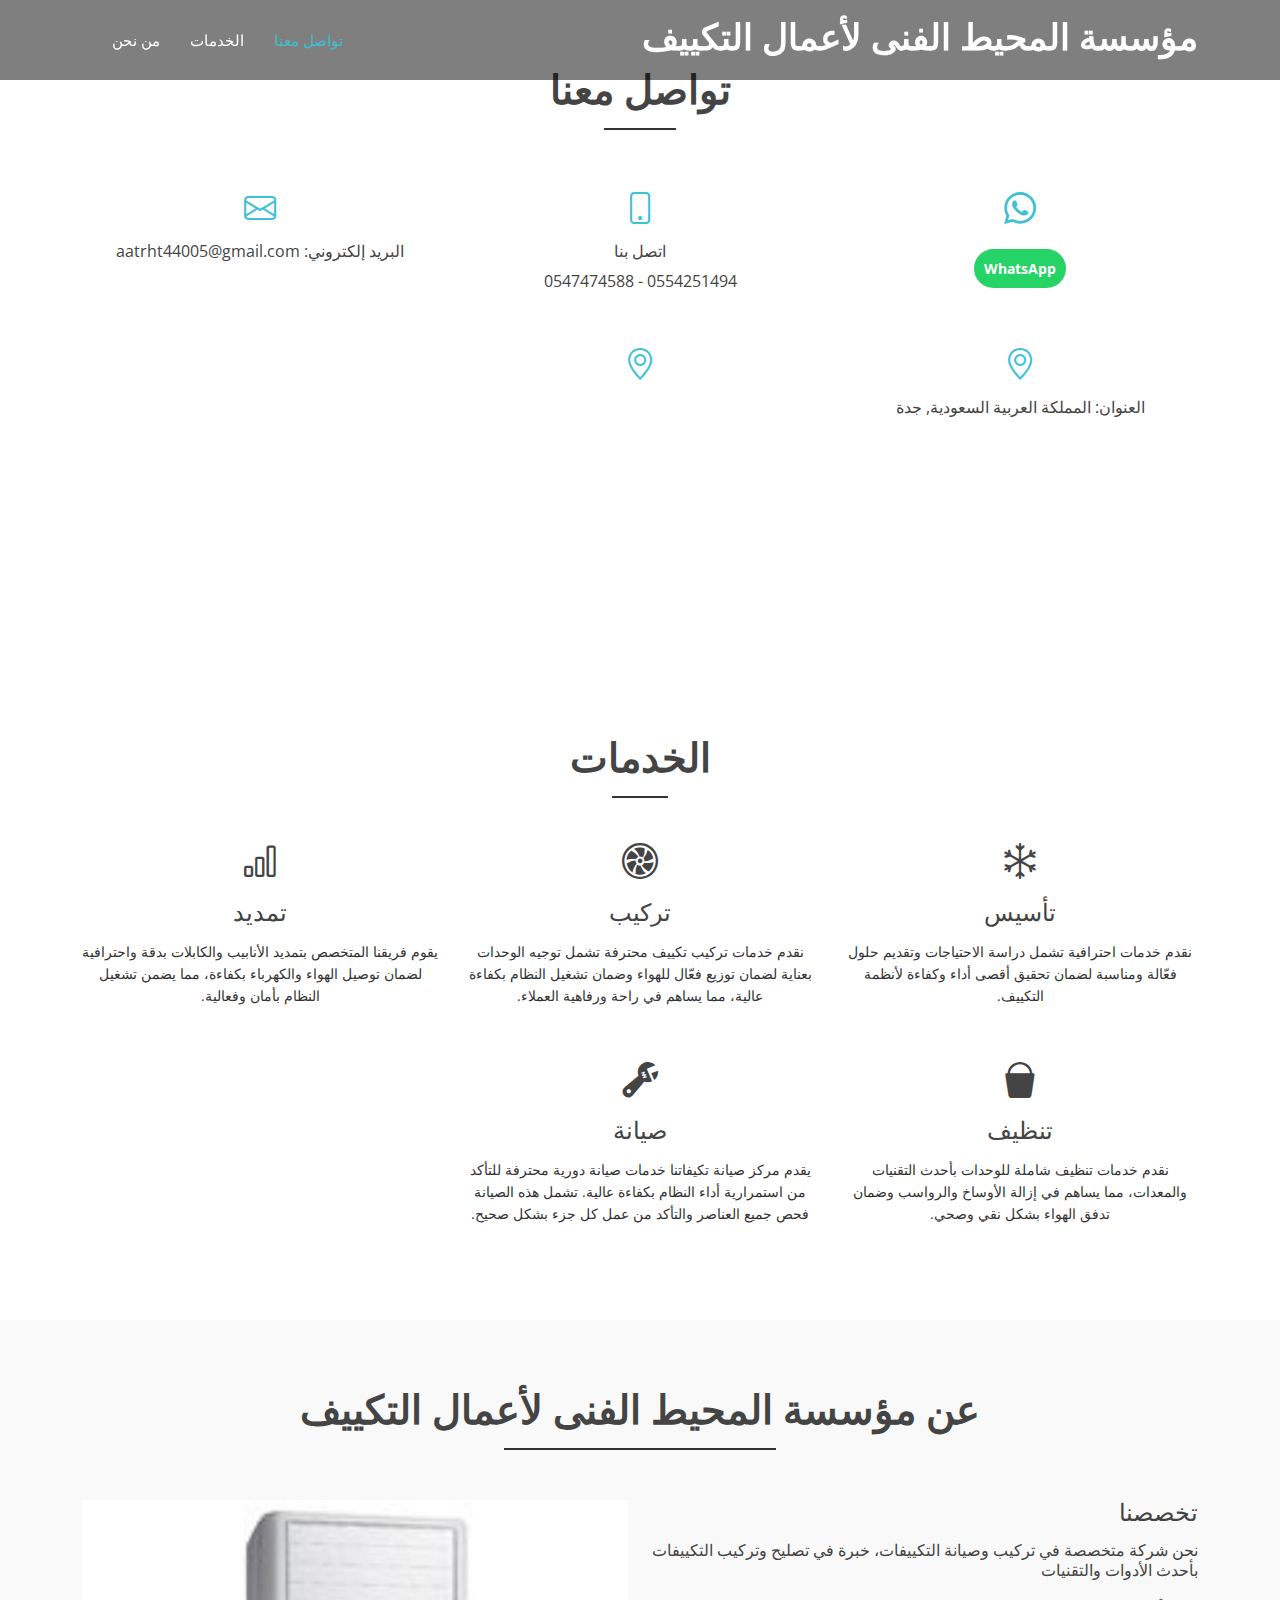
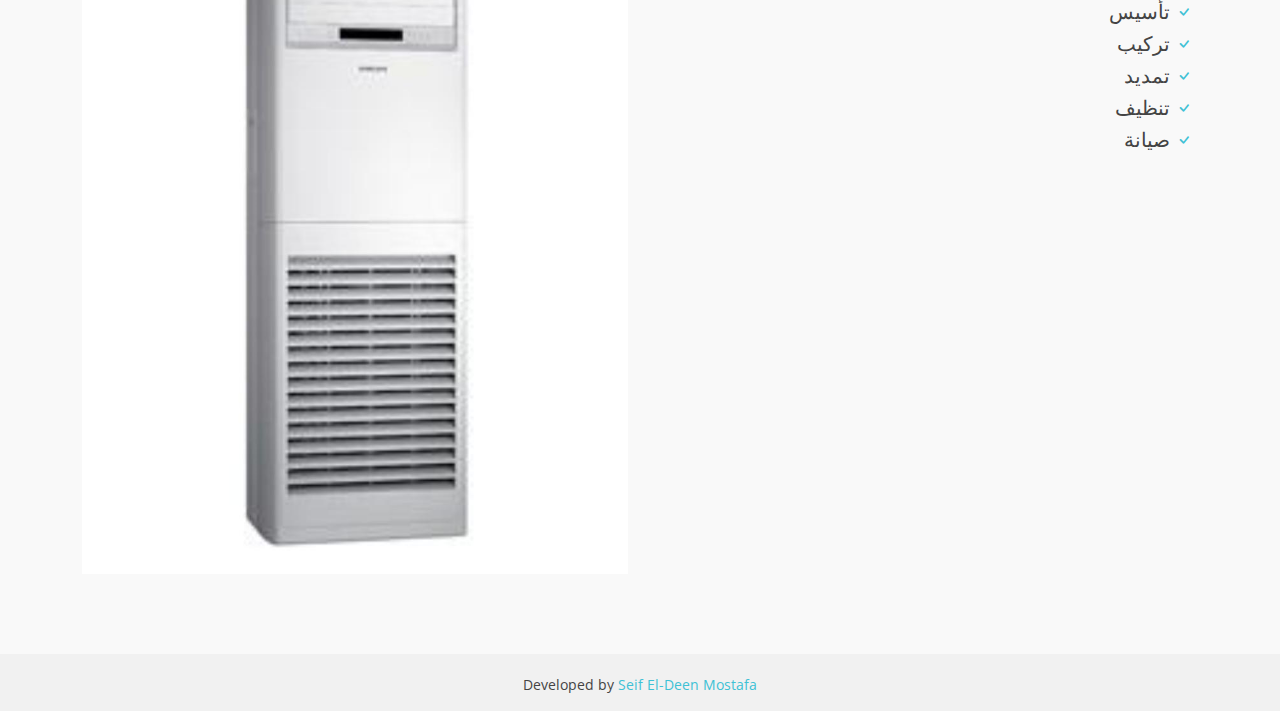
==== commit 80f82156: "Add files via upload" ====
--- a/index.html
+++ b/index.html
@@ -14,7 +14,9 @@
   <link href="assets/img/apple-touch-icon.png" rel="apple-touch-icon">
 
   <!-- Google Fonts -->
-  <link href="https://fonts.googleapis.com/css?family=Open+Sans:300,400,400i,600,700|Raleway:300,400,400i,500,500i,700,800,900" rel="stylesheet">
+  <link
+    href="https://fonts.googleapis.com/css?family=Open+Sans:300,400,400i,600,700|Raleway:300,400,400i,500,500i,700,800,900"
+    rel="stylesheet">
 
   <!-- Vendor CSS Files -->
   <link href="assets/vendor/animate.css/animate.min.css" rel="stylesheet">
@@ -44,9 +46,9 @@
 
       <div class="logo">
         <h1><a href="index.html">
-          مؤسسة المحيط الفنى لأعمال التكييف
-          <!-- <span>O</span>cean Technical Establishment -->
-        </a></h1>
+            مؤسسة المحيط الفنى لأعمال التكييف
+            <!-- <span>O</span>cean Technical Establishment -->
+          </a></h1>
         <!-- Uncomment below if you prefer to use an image logo -->
         <!-- <a href="index.html"><img src="assets/img/logo.png" alt="" class="img-fluid"></a>-->
       </div>
@@ -80,7 +82,7 @@
                 <h2 class="animate__animated animate__fadeInDown">ركيب تكييفات فاخرة </h2>
                 <p class="animate__animated animate__fadeInUp">خدمة تركيب أنظمة تكييف فعّالة وفعّالة من فريق محترف</p>
                  <a href="#about" class="btn-get-started scrollto animate__animated animate__fadeInUp">Get Started</a> -->
-              <!-- </div>
+  <!-- </div>
             </div>
           </div>
 
@@ -90,7 +92,7 @@
                 <h2 class="animate__animated animate__fadeInDown">صيانة دورية موثوقة</h2>
                 <p class="animate__animated animate__fadeInUp">نقدم خدمات صيانة دورية متخصصة لضمان أداء نظام التكييف بكفاءة عالية</p>
                  <a href="#about" class="btn-get-started scrollto animate__animated animate__fadeInUp">Get Started</a> -->
-              <!-- </div>
+  <!-- </div>
             </div>
           </div>
 
@@ -99,8 +101,8 @@
               <div class="container">
                 <h2 class="animate__animated animate__fadeInDown">تنظيف شامل وفعال</h2>
                 <p class="animate__animated animate__fadeInUp">خدمات تنظيف متقدمة لإزالة الأوساخ وتحسين جودة الهواء داخل المنزل أو المكتب.</p> -->
-                <!-- <a href="#about" class="btn-get-started scrollto animate__animated animate__fadeInUp">Get Started</a> -->
-              <!-- </div>
+  <!-- <a href="#about" class="btn-get-started scrollto animate__animated animate__fadeInUp">Get Started</a> -->
+  <!-- </div>
             </div>
           </div>
 
@@ -135,19 +137,19 @@
             </div>
           </div>
           <div class="row">
-<!-- Start Whatsapp icon column -->
-<div class="col-md-4">
-  <div class="contact-icon text-center">
-    <div class="single-icon">
-      <i class="bi bi-whatsapp"></i>
-      <br>
-      <br>
-
-      <a href="https://wa.me/1234567890" target="_blank" class="whatsapp-button">WhatsApp</a>
-
-    </div>
-  </div>
-</div>
+            <!-- Start Whatsapp icon column -->
+            <div class="col-md-4">
+              <div class="contact-icon text-center">
+                <div class="single-icon">
+                  <i class="bi bi-whatsapp"></i>
+                  <br>
+                  <br>
+
+                  <a href="https://wa.me/966554251494" target="_blank" class="whatsapp-button">WhatsApp</a>
+
+                </div>
+              </div>
+            </div>
 
             <!-- Start contact icon column -->
             <div class="col-md-4">
@@ -155,7 +157,9 @@
                 <div class="single-icon">
                   <i class="bi bi-phone"></i>
                   <p>
-                    اتصل بنا: 0554251494<br>
+                    اتصل بنا
+                    <br>
+                     0554251494
                     - 0547474588
                   </p>
                 </div>
@@ -173,7 +177,7 @@
                 </div>
               </div>
             </div>
-            
+
           </div>
           <div class="row">
 
@@ -194,7 +198,9 @@
               <div class="contact-icon text-center">
                 <div class="single-icon">
                   <i class="bi bi-geo-alt"></i>
-                  <iframe src="https://www.google.com/maps/embed?pb=!1m18!1m12!1m3!1d22864.11283411948!2d-73.96468908098944!3d40.630720240038435!2m3!1f0!2f0!3f0!3m2!1i1024!2i768!4f13.1!3m3!1m2!1s0x89c24fa5d33f083b%3A0xc80b8f06e177fe62!2sNew+York%2C+NY%2C+USA!5e0!3m2!1sen!2sbg!4v1540447494452" width="100%" height="150" frameborder="0" style="border:0" allowfullscreen></iframe>
+                  <iframe
+                    src="https://www.google.com/maps/embed?pb=!1m18!1m12!1m3!1d22864.11283411948!2d-73.96468908098944!3d40.630720240038435!2m3!1f0!2f0!3f0!3m2!1i1024!2i768!4f13.1!3m3!1m2!1s0x89c24fa5d33f083b%3A0xc80b8f06e177fe62!2sNew+York%2C+NY%2C+USA!5e0!3m2!1sen!2sbg!4v1540447494452"
+                    width="100%" height="150" frameborder="0" style="border:0" allowfullscreen></iframe>
                 </div>
               </div>
             </div>
@@ -225,7 +231,8 @@
                   </a>
                   <h4>تأسيس</h4>
                   <p>
-                    نقدم خدمات احترافية تشمل دراسة الاحتياجات وتقديم حلول فعّالة ومناسبة لضمان تحقيق أقصى أداء وكفاءة لأنظمة التكييف.
+                    نقدم خدمات احترافية تشمل دراسة الاحتياجات وتقديم حلول فعّالة ومناسبة لضمان تحقيق أقصى أداء وكفاءة
+                    لأنظمة التكييف.
                   </p>
                 </div>
               </div>
@@ -241,7 +248,8 @@
                   </a>
                   <h4>تركيب</h4>
                   <p>
-                    نقدم خدمات تركيب تكييف محترفة تشمل توجيه الوحدات بعناية لضمان توزيع فعّال للهواء وضمان تشغيل النظام بكفاءة عالية، مما يساهم في راحة ورفاهية العملاء.
+                    نقدم خدمات تركيب تكييف محترفة تشمل توجيه الوحدات بعناية لضمان توزيع فعّال للهواء وضمان تشغيل النظام
+                    بكفاءة عالية، مما يساهم في راحة ورفاهية العملاء.
                   </p>
                 </div>
               </div>
@@ -258,7 +266,8 @@
                   </a>
                   <h4>تمديد</h4>
                   <p>
-                    يقوم فريقنا المتخصص بتمديد الأنابيب والكابلات بدقة واحترافية لضمان توصيل الهواء والكهرباء بكفاءة، مما يضمن تشغيل النظام بأمان وفعالية.
+                    يقوم فريقنا المتخصص بتمديد الأنابيب والكابلات بدقة واحترافية لضمان توصيل الهواء والكهرباء بكفاءة،
+                    مما يضمن تشغيل النظام بأمان وفعالية.
                   </p>
                 </div>
               </div>
@@ -275,7 +284,8 @@
                   </a>
                   <h4>تنظيف</h4>
                   <p>
-                    نقدم خدمات تنظيف شاملة للوحدات بأحدث التقنيات والمعدات، مما يساهم في إزالة الأوساخ والرواسب وضمان تدفق الهواء بشكل نقي وصحي.
+                    نقدم خدمات تنظيف شاملة للوحدات بأحدث التقنيات والمعدات، مما يساهم في إزالة الأوساخ والرواسب وضمان
+                    تدفق الهواء بشكل نقي وصحي.
                   </p>
                 </div>
               </div>
@@ -293,7 +303,8 @@
                   </a>
                   <h4>صيانة</h4>
                   <p>
-                    يقدم مركز صيانة تكيفاتنا خدمات صيانة دورية محترفة للتأكد من استمرارية أداء النظام بكفاءة عالية. تشمل هذه الصيانة فحص جميع العناصر والتأكد من عمل كل جزء بشكل صحيح.
+                    يقدم مركز صيانة تكيفاتنا خدمات صيانة دورية محترفة للتأكد من استمرارية أداء النظام بكفاءة عالية. تشمل
+                    هذه الصيانة فحص جميع العناصر والتأكد من عمل كل جزء بشكل صحيح.
                   </p>
                 </div>
               </div>
@@ -305,70 +316,70 @@
       </div>
     </div><!-- End Services Section -->
 
-        <!-- ======= About Section ======= -->
-        <div id="about" class="about-area area-padding">
-          <div class="container">
-            <div class="row">
-              <div class="col-md-12 col-sm-12 col-xs-12">
-                <div class="section-headline text-center">
-                  <h2>عن مؤسسة المحيط الفنى لأعمال التكييف</h2>
-                </div>
-              </div>
-            </div>
-            <div class="row">
-
-              <!-- single-well end-->
-              <div class="col-md-6 col-sm-6 col-xs-12">
-                <div class="well-middle">
-                    <div class="single-well text-right" dir="rtl">
-                        <h4>تخصصنا</h4>
-                        <h6>
-                            نحن شركة متخصصة في تركيب وصيانة التكييفات، خبرة في تصليح وتركيب التكييفات بأحدث الأدوات والتقنيات
-                        </h6>
-                        <ul>
-                            <li>
-                                <i class="bi bi-check"></i> تأسيس
-                            </li>
-                            <li>
-                                <i class="bi bi-check"></i> تركيب
-                            </li>
-                            <li>
-                                <i class="bi bi-check"></i> تمديد
-                            </li>
-                            <li>
-                                <i class="bi bi-check"></i> تنظيف
-                            </li>
-                            <li>
-                                <i class="bi bi-check"></i> صيانة
-                            </li>
-                        </ul>
-                    </div>
-                </div>
-            </div>
-            
-              <!-- single-well start-->
-              <div class="col-md-6 col-sm-6 col-xs-12">
-                <div class="well-left">
-                  <div class="single-well">
-                    <a href="#">
-                      <img src="assets/img/about/1.jpg" alt="">
-                    </a>
-                  </div>
-                </div>
-              </div>
-
-              <!-- End col-->
-            </div>
-
-          </div>
-        </div><!-- End About Section -->
+    <!-- ======= About Section ======= -->
+    <div id="about" class="about-area area-padding">
+      <div class="container">
+        <div class="row">
+          <div class="col-md-12 col-sm-12 col-xs-12">
+            <div class="section-headline text-center">
+              <h2>عن مؤسسة المحيط الفنى لأعمال التكييف</h2>
+            </div>
+          </div>
+        </div>
+        <div class="row">
+
+          <!-- single-well end-->
+          <div class="col-md-6 col-sm-6 col-xs-12">
+            <div class="well-middle">
+              <div class="single-well text-right" dir="rtl">
+                <h4>تخصصنا</h4>
+                <h6>
+                  نحن شركة متخصصة في تركيب وصيانة التكييفات، خبرة في تصليح وتركيب التكييفات بأحدث الأدوات والتقنيات
+                </h6>
+                <ul>
+                  <li>
+                    <i class="bi bi-check"></i> تأسيس
+                  </li>
+                  <li>
+                    <i class="bi bi-check"></i> تركيب
+                  </li>
+                  <li>
+                    <i class="bi bi-check"></i> تمديد
+                  </li>
+                  <li>
+                    <i class="bi bi-check"></i> تنظيف
+                  </li>
+                  <li>
+                    <i class="bi bi-check"></i> صيانة
+                  </li>
+                </ul>
+              </div>
+            </div>
+          </div>
+
+          <!-- single-well start-->
+          <div class="col-md-6 col-sm-6 col-xs-12">
+            <div class="well-left">
+              <div class="single-well">
+                <a href="#">
+                  <img src="assets/img/vertical-air-condition.png" alt="">
+                </a>
+              </div>
+            </div>
+          </div>
+
+          <!-- End col-->
+        </div>
+
+      </div>
+    </div><!-- End About Section -->
 
 
 
   </main><!-- End #main -->
 
-      <!-- Floating Buttons -->
-    <!-- <div class="floating-buttons">
+  <!-- Floating Buttons -->
+  <!-- <div class="floating-buttons">
         <a href="https://wa.me/1234567890" target="_blank" class="whatsapp-button">WhatsApp</a>
         <a href="tel:+1234567890" class="contact-button">Contact Us</a>
     </div> -->
@@ -386,7 +397,8 @@
               </p> -->
             </div>
             <div class="credits">
-              Developed by <a href="https://seif-el-deen.github.io/portfolio2023/#/" target="_blank">Seif El-Deen Mostafa</a>
+              Developed by <a href="https://seif-el-deen.github.io/portfolio2023/#/" target="_blank">Seif El-Deen
+                Mostafa</a>
             </div>
           </div>
         </div>
@@ -395,7 +407,8 @@
   </footer>
 
   <div id="preloader"></div>
-  <a href="#" class="back-to-top d-flex align-items-center justify-content-center"><i class="bi bi-arrow-up-short"></i></a>
+  <a href="#" class="back-to-top d-flex align-items-center justify-content-center"><i
+      class="bi bi-arrow-up-short"></i></a>
 
   <!-- Vendor JS Files -->
   <script src="assets/vendor/bootstrap/js/bootstrap.bundle.min.js"></script>
--- a/assets/css/style.css
+++ b/assets/css/style.css
@@ -119,7 +119,7 @@
   color: #444;
   font-family: "Open Sans", sans-serif;
   font-size: 14px;
-  text-align: left;
+  text-align: right;
   overflow-x: hidden;
   line-height: 22px;
 }
@@ -165,6 +165,9 @@
   margin: 0;
   padding: 0;
 }
+ul li{
+  font-size: 20px;
+}
 
 input,
 select,
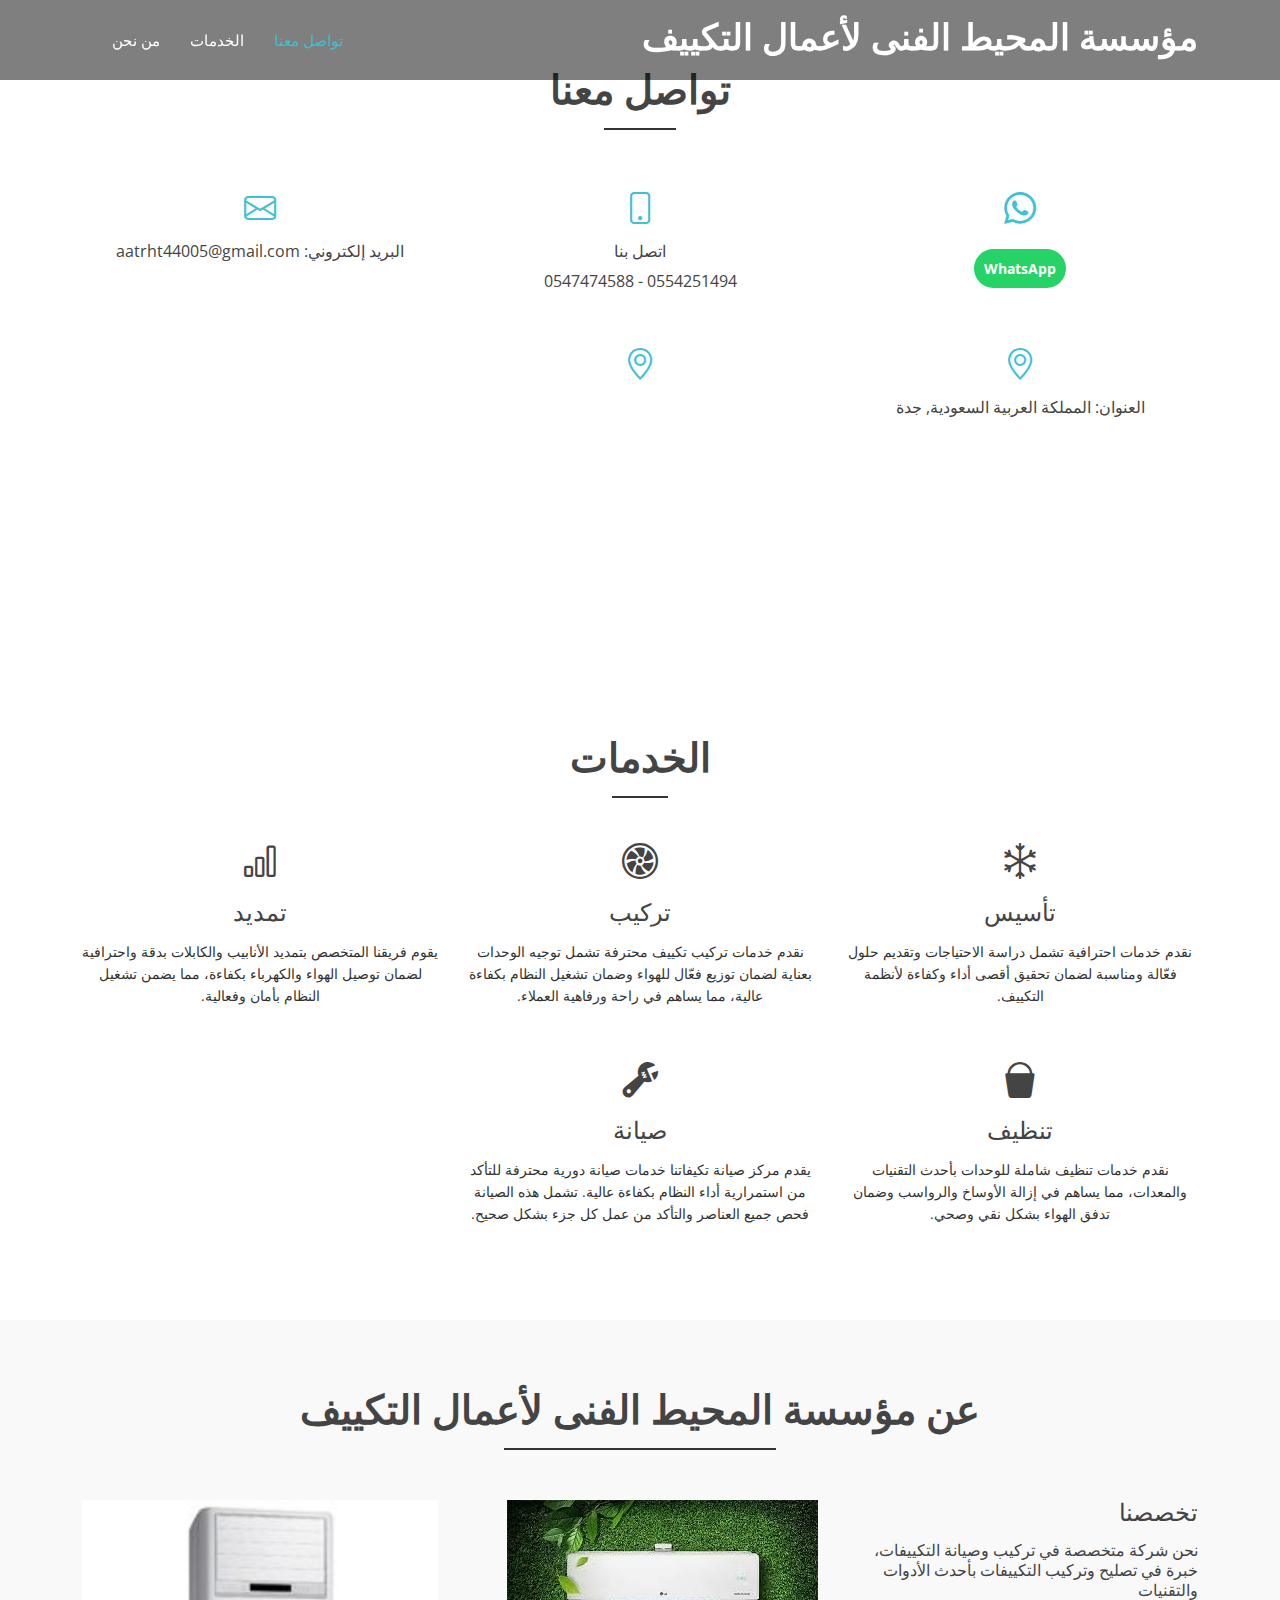
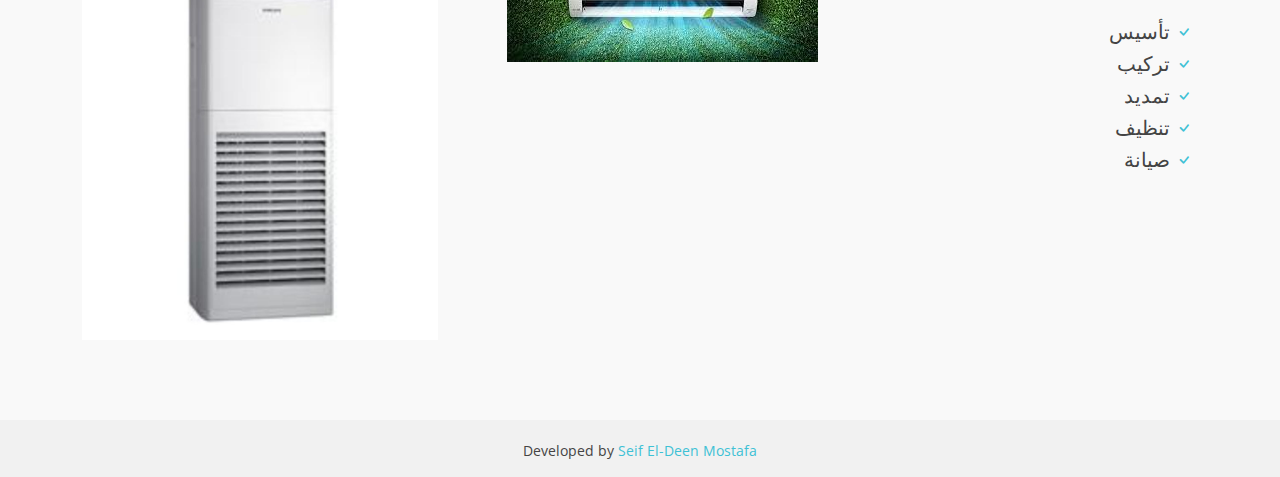
==== commit 1f43a658: "Update index.html" ====
--- a/index.html
+++ b/index.html
@@ -329,7 +329,7 @@
         <div class="row">
 
           <!-- single-well end-->
-          <div class="col-md-6 col-sm-6 col-xs-12">
+          <div class="col-md-4 col-sm-4 col-xs-12">
             <div class="well-middle">
               <div class="single-well text-right" dir="rtl">
                 <h4>تخصصنا</h4>
@@ -358,16 +358,24 @@
           </div>
 
           <!-- single-well start-->
-          <div class="col-md-6 col-sm-6 col-xs-12">
+          <div class="col-md-4 col-sm-4 col-xs-12">
             <div class="well-left">
               <div class="single-well">
-                <a href="#">
-                  <img src="assets/img/vertical-air-condition.png" alt="">
-                </a>
-              </div>
-            </div>
-          </div>
-
+                <img src="assets/img/hero-carousel/1.jpg" alt="">
+              </div>
+              
+            </div>
+          </div>
+
+          <!-- single-well start-->
+          <div class="col-md-4 col-sm-4 col-xs-12">
+            <div class="well-left">
+              <div class="single-well">
+                <img src="assets/img/vertical-air-condition.png" alt="">
+              </div>
+              
+            </div>
+          </div>
           <!-- End col-->
         </div>
 
@@ -422,4 +430,4 @@
 
 </body>
 
-</html>+</html>
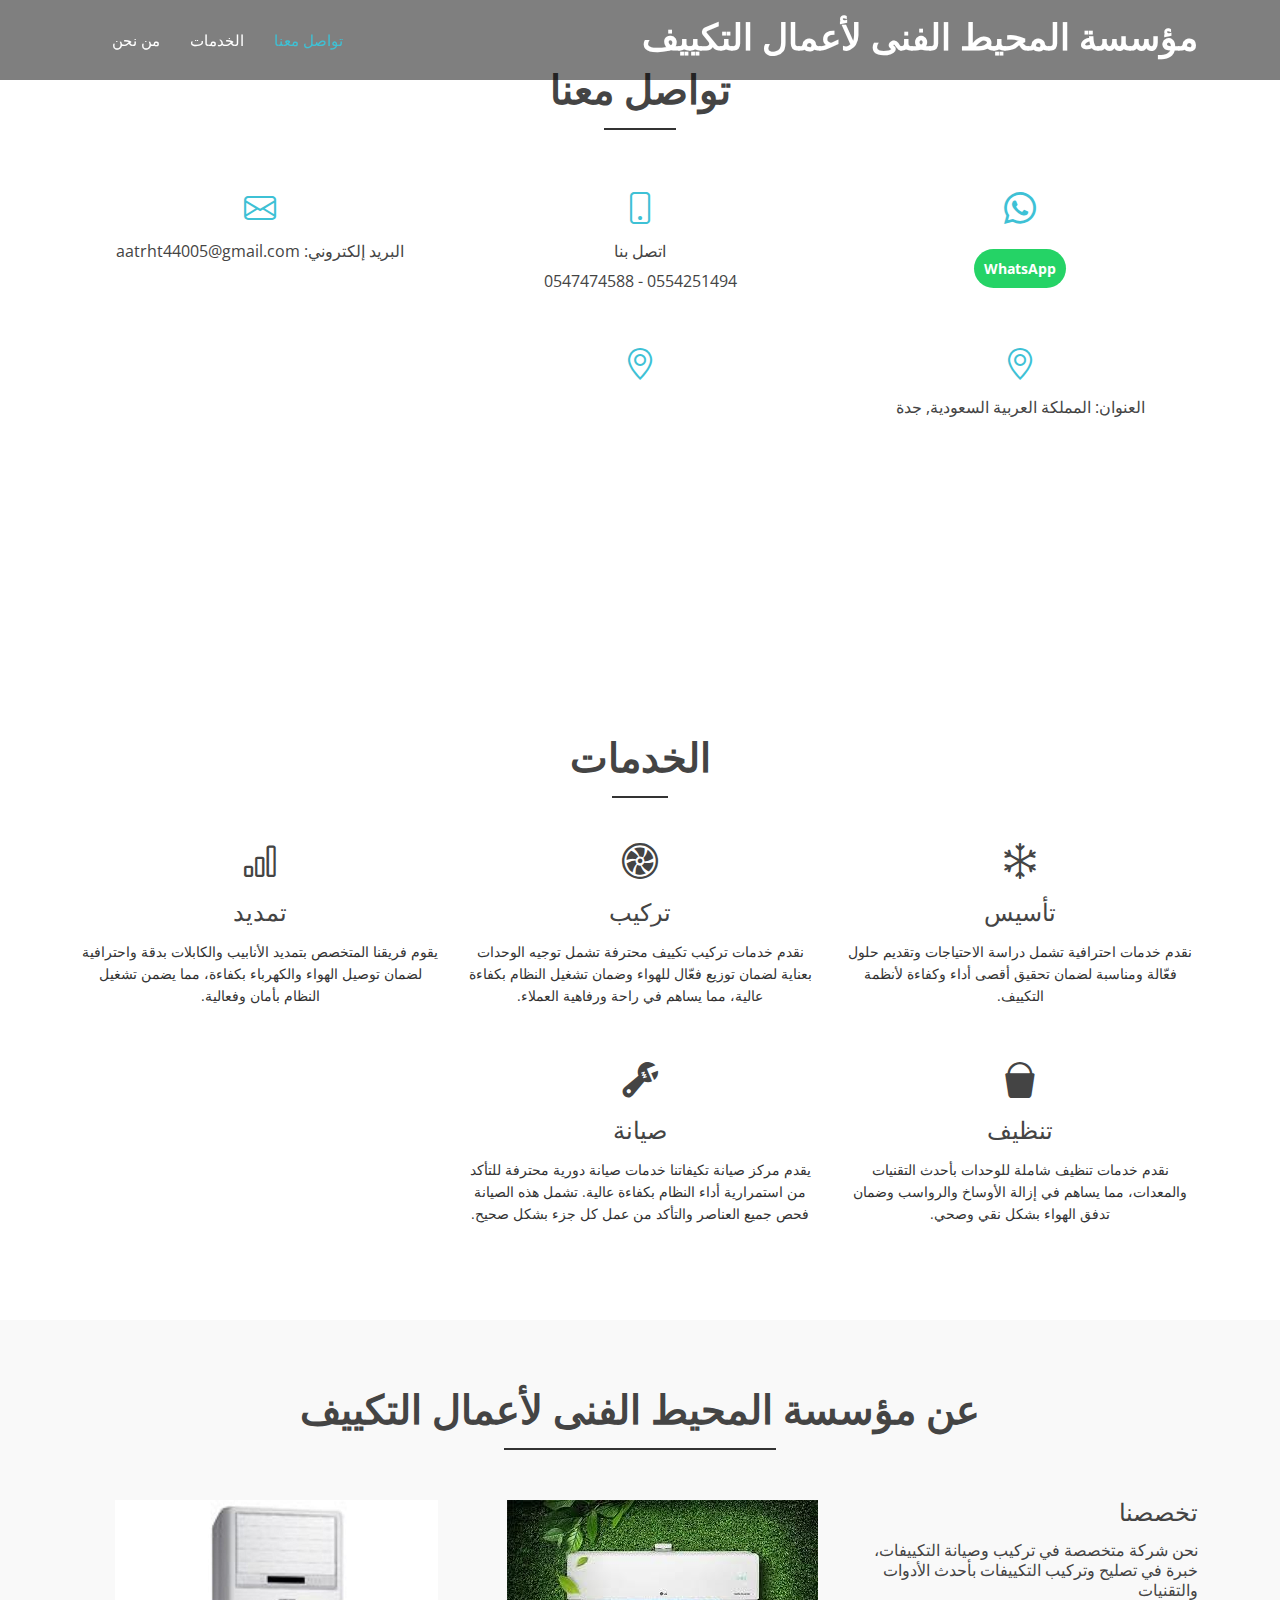
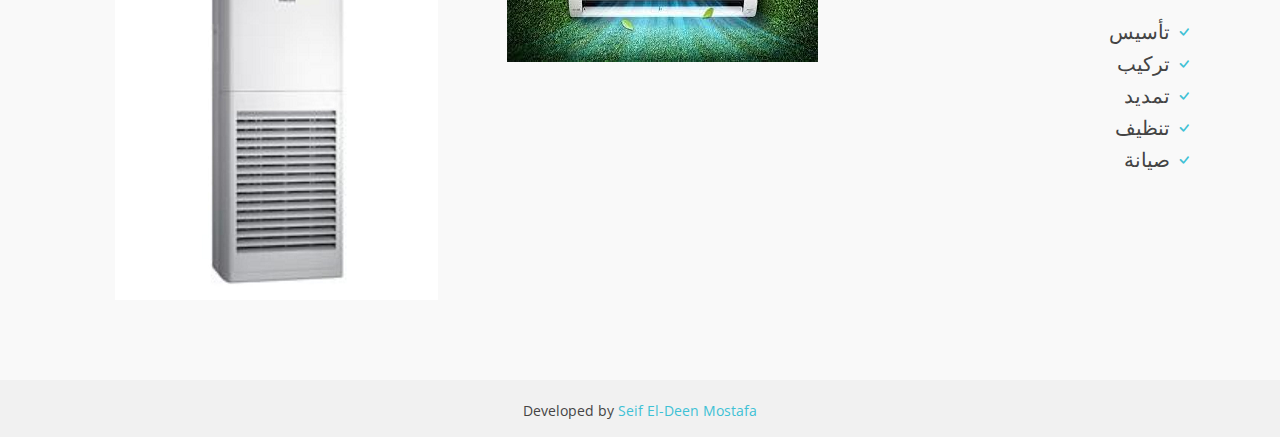
==== commit 5a468dd5: "Update index.html" ====
--- a/index.html
+++ b/index.html
@@ -198,9 +198,7 @@
               <div class="contact-icon text-center">
                 <div class="single-icon">
                   <i class="bi bi-geo-alt"></i>
-                  <iframe
-                    src="https://www.google.com/maps/embed?pb=!1m18!1m12!1m3!1d22864.11283411948!2d-73.96468908098944!3d40.630720240038435!2m3!1f0!2f0!3f0!3m2!1i1024!2i768!4f13.1!3m3!1m2!1s0x89c24fa5d33f083b%3A0xc80b8f06e177fe62!2sNew+York%2C+NY%2C+USA!5e0!3m2!1sen!2sbg!4v1540447494452"
-                    width="100%" height="150" frameborder="0" style="border:0" allowfullscreen></iframe>
+                  <iframe src="https://www.google.com/maps/embed?pb=!1m17!1m12!1m3!1d3709.6914165206017!2d39.19887157527242!3d21.597965180197672!2m3!1f0!2f0!3f0!3m2!1i1024!2i768!4f13.1!3m2!1m1!2zMjHCsDM1JzUyLjciTiAzOcKwMTInMDUuMiJF!5e0!3m2!1sen!2seg!4v1706640838679!5m2!1sen!2seg" width="100%" height="150" style="border:0;" allowfullscreen="" loading="lazy" referrerpolicy="no-referrer-when-downgrade"></iframe>
                 </div>
               </div>
             </div>
